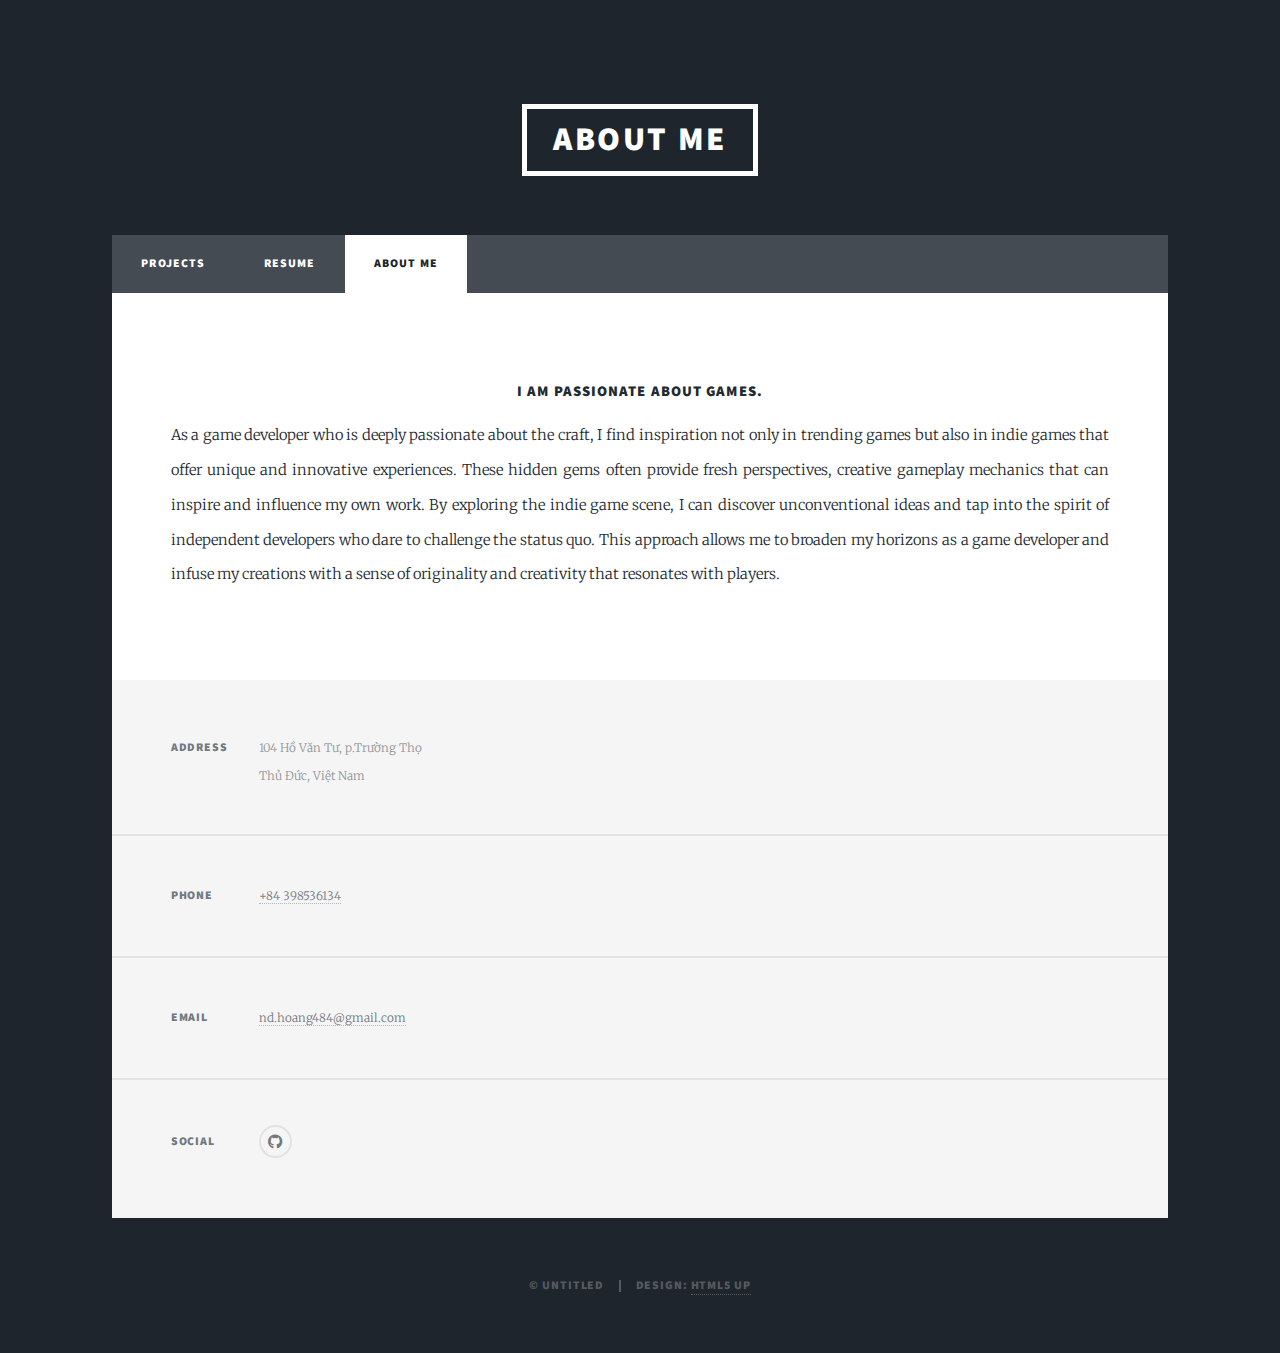
==== aboutme.html @ 5ce43ea2 "Add files via upload" ====
<!DOCTYPE HTML>
<!--
	Massively by HTML5 UP
	html5up.net | @ajlkn
	Free for personal and commercial use under the CCA 3.0 license (html5up.net/license)
-->
<html>
	<head>
		<title>About me - HoangNguyen's Portfolio</title>
		<meta charset="utf-8" />
		<meta name="viewport" content="width=device-width, initial-scale=1, user-scalable=no" />
		<link rel="stylesheet" href="assets/css/main.css" />
		<noscript><link rel="stylesheet" href="assets/css/noscript.css" /></noscript>
	</head>
	<body class="is-preload">
				<!-- Header -->
					<header id="header">
						<a class="logo">About me</a>
					</header>

				<!-- Nav -->
					<nav id="nav">
						<ul class="links">
							<li><a href="index.html">Projects</a></li>
							<li><a href="resume.html">Resume</a></li>
							<li class="active"><a href="aboutme.html">About me</a></li>
						</ul>
					</nav>

				<!-- Main -->
					<div id="main">
						<!-- Post -->
						<section class="post">
							<header>
								<h4 style="text-align: center;">I am passionate about games.</h4>
							</header>
                            <p>As a game developer who is deeply passionate about the craft, 
                                I find inspiration not only in trending games but also in indie games that offer unique and innovative experiences. 
                                These hidden gems often provide fresh perspectives, 
                                creative gameplay mechanics that can inspire and influence my own work. 
                                By exploring the indie game scene, 
                                I can discover unconventional ideas and tap into the spirit of independent developers who dare to challenge the status quo. 
                                This approach allows me to broaden my horizons as a game developer and infuse my creations with a sense of originality and creativity that resonates with players.</p>
						</section>
					</div>

				<!-- Footer -->
					<footer id="footer">
						<section class="split contact">
							<section class="alt">
								<h3>Address</h3>
								<p>104 Hồ Văn Tư, p.Trường Thọ<br />
								Thủ Đức, Việt Nam</p>
							</section>
							<section>
								<h3>Phone</h3>
								<p><a>+84 398536134</a></p>
							</section>
							<section>
								<h3>Email</h3>
								<p><a>nd.hoang484@gmail.com</a></p>
							</section>
							<section>
								<h3>Social</h3>
								<ul class="icons alt">
									<li><a href="#" class="icon brands alt fa-github"><span class="label">GitHub</span></a></li>
								</ul>
							</section>
						</section>
					</footer>

				<!-- Copyright -->
					<div id="copyright">
						<ul><li>&copy; Untitled</li><li>Design: <a href="https://html5up.net">HTML5 UP</a></li></ul>
					</div>

			</div>

		<!-- Scripts -->
			<script src="assets/js/jquery.min.js"></script>
			<script src="assets/js/jquery.scrollex.min.js"></script>
			<script src="assets/js/jquery.scrolly.min.js"></script>
			<script src="assets/js/browser.min.js"></script>
			<script src="assets/js/breakpoints.min.js"></script>
			<script src="assets/js/util.js"></script>
			<script src="assets/js/main.js"></script>

	</body>
</html>
---- assets/css/main.css ----
@import url(fontawesome-all.min.css);
@import url("https://fonts.googleapis.com/css?family=Merriweather:300,700,300italic,700italic|Source+Sans+Pro:900");

/*
	Massively by HTML5 UP
	html5up.net | @ajlkn
	Free for personal and commercial use under the CCA 3.0 license (html5up.net/license)
*/
/* Three image containers (use 25% for four, and 50% for two, etc) */
.column {
	float: left;
	width: 33%;
	padding: 5px;
  }
  
  /* Clear floats after image containers */
  .row::after {
	content: "";
	clear: both;
	display: table;
  }

.video-container {
	position: relative;
	padding-bottom: 80%; /* 16:9 */
	height: 0;
  }
  .video-container iframe {
	position: absolute;
	top: 0;
	left: 0;
	width: 50%;
	height: 80%;
  }
html, body, div, span, applet, object,
iframe, h1, h2, h3, h4, h5, h6, p, blockquote,
pre, a, abbr, acronym, address, big, cite,
code, del, dfn, em, img, ins, kbd, q, s, samp,
small, strike, strong, sub, sup, tt, var, b,
u, i, center, dl, dt, dd, ol, ul, li, fieldset,
form, label, legend, table, caption, tbody,
tfoot, thead, tr, th, td, article, aside,
canvas, details, embed, figure, figcaption,
footer, header, hgroup, menu, nav, output, ruby,
section, summary, time, mark, audio, video {
	margin: 0;
	padding: 0;
	border: 0;
	font-size: 100%;
	font: inherit;
	vertical-align: baseline;}

article, aside, details, figcaption, figure,
footer, header, hgroup, menu, nav, section {
	display: block;}

body {
	line-height: 1;
}

ol, ul {
	list-style: none;
}

blockquote, q {
	quotes: none;
}

	blockquote:before, blockquote:after, q:before, q:after {
		content: '';
		content: none;
	}

table {
	border-collapse: collapse;
	border-spacing: 0;
}

body {
	-webkit-text-size-adjust: none;
}

mark {
	background-color: transparent;
	color: inherit;
}

input::-moz-focus-inner {
	border: 0;
	padding: 0;
}

input, select, textarea {
	-moz-appearance: none;
	-webkit-appearance: none;
	-ms-appearance: none;
	appearance: none;
}

/* Basic */

	@-ms-viewport {
		width: device-width;
	}

	body {
		-ms-overflow-style: scrollbar;
	}

	@media screen and (max-width: 480px) {

		html, body {
			min-width: 320px;
		}

	}

	html {
		box-sizing: border-box;
	}

	*, *:before, *:after {
		box-sizing: inherit;
	}

	body {
		background-color: #1e252d;
	}

		body.is-preload *, body.is-preload *:before, body.is-preload *:after {
			-moz-animation: none !important;
			-webkit-animation: none !important;
			-ms-animation: none !important;
			animation: none !important;
			-moz-transition: none !important;
			-webkit-transition: none !important;
			-ms-transition: none !important;
			transition: none !important;
		}

/* Type */

	html {
		font-size: 13pt;
	}

		@media screen and (max-width: 1680px) {

			html {
				font-size: 12pt;
			}

		}

		@media screen and (max-width: 1280px) {

			html {
				font-size: 11pt;
			}

		}

		@media screen and (max-width: 360px) {

			html {
				font-size: 10pt;
			}

		}

	body {
		color: #212931;
	}

	body, input, select, textarea {
		font-family: "Merriweather", Georgia, serif;
		font-weight: 300;
		font-size: 1rem;
		line-height: 2.375;
	}

	a {
		-moz-transition: color 0.2s ease-in-out, background-color 0.2s ease-in-out, border-color 0.2s ease-in-out, box-shadow 0.2s ease-in-out;
		-webkit-transition: color 0.2s ease-in-out, background-color 0.2s ease-in-out, border-color 0.2s ease-in-out, box-shadow 0.2s ease-in-out;
		-ms-transition: color 0.2s ease-in-out, background-color 0.2s ease-in-out, border-color 0.2s ease-in-out, box-shadow 0.2s ease-in-out;
		transition: color 0.2s ease-in-out, background-color 0.2s ease-in-out, border-color 0.2s ease-in-out, box-shadow 0.2s ease-in-out;
		border-bottom: dotted 1px;
		text-decoration: none;
	}

		a:hover {
			border-bottom-color: transparent;
		}

	strong, b {
		font-weight: 600;
	}

	em, i {
		font-style: italic;
	}

	p {
		text-align: justify;
		margin: 0 0 2rem 0;
	}

	h1, h2, h3, h4, h5, h6 {
		font-family: "Source Sans Pro", Helvetica, sans-serif;
		font-weight: 900;
		line-height: 1.5;
		letter-spacing: 0.075em;
		text-transform: uppercase;
		margin: 0 0 1rem 0;
	}

		h1 a, h2 a, h3 a, h4 a, h5 a, h6 a {
			border-bottom: 0;
			color: inherit;
			text-decoration: none;
		}

	h1 {
		font-size: 4rem;
		line-height: 1.1;
		margin: 0 0 2rem 0;
	}

	h2 {
		font-size: 1.75rem;
		line-height: 1.3;
		margin: 0 0 1.5rem 0;
	}

	h3 {
		font-size: 1.25rem;
		margin: 0 0 1.5rem 0;
	}

	h4 {
		font-size: 1rem;
	}

	h5 {
		font-size: 0.9rem;
	}

	h6 {
		font-size: 0.8rem;
	}

	sub {
		font-size: 0.8rem;
		position: relative;
		top: 0.5rem;
	}

	sup {
		font-size: 0.8rem;
		position: relative;
		top: -0.5rem;
	}

	blockquote {
		border-left: solid 4px;
		font-style: italic;
		margin: 0 0 2rem 0;
		padding: 0.5rem 0 0.5rem 2rem;
	}

	code {
		border: solid 2px;
		font-family: "Courier New", monospace;
		font-size: 0.9rem;
		margin: 0 0.25rem;
		padding: 0.25rem 0.65rem;
	}

	pre {
		-webkit-overflow-scrolling: touch;
		font-family: "Courier New", monospace;
		font-size: 0.9rem;
		margin: 0 0 2rem 0;
	}

		pre code {
			display: block;
			line-height: 1.75;
			padding: 1rem 1.5rem;
			overflow-x: auto;
		}

	hr {
		border: 0;
		border-bottom: solid 2px;
		margin: 3rem 0;
	}

		hr.major {
			margin: 5rem 0;
		}

	.align-left {
		text-align: left;
	}

	.align-center {
		text-align: center;
	}

	.align-right {
		text-align: right;
	}

	input, select, textarea {
		color: #212931;
	}

	a {
		color: #212931;
		border-bottom-color: rgba(33, 41, 49, 0.5);
	}

		a:hover {
			border-bottom-color: transparent;
			color: #18bfef !important;
		}

	strong, b {
		color: #212931;
	}

	h1, h2, h3, h4, h5, h6 {
		color: #212931;
	}

	blockquote {
		border-left-color: #eeeeee;
	}

	code {
		background: rgba(220, 220, 220, 0.25);
		border-color: #eeeeee;
	}

	hr {
		border-bottom-color: #eeeeee;
	}

/* Row */

	.row {
		display: flex;
		flex-wrap: wrap;
		box-sizing: border-box;
		align-items: stretch;
	}

		.row > * {
			box-sizing: border-box;
		}

		.row.gtr-uniform > * > :last-child {
			margin-bottom: 0;
		}

		.row.aln-left {
			justify-content: flex-start;
		}

		.row.aln-center {
			justify-content: center;
		}

		.row.aln-right {
			justify-content: flex-end;
		}

		.row.aln-top {
			align-items: flex-start;
		}

		.row.aln-middle {
			align-items: center;
		}

		.row.aln-bottom {
			align-items: flex-end;
		}

		.row > .imp {
			order: -1;
		}

		.row > .col-1 {
			width: 8.33333%;
		}

		.row > .off-1 {
			margin-left: 8.33333%;
		}

		.row > .col-2 {
			width: 16.66667%;
		}

		.row > .off-2 {
			margin-left: 16.66667%;
		}

		.row > .col-3 {
			width: 25%;
		}

		.row > .off-3 {
			margin-left: 25%;
		}

		.row > .col-4 {
			width: 33.33333%;
		}

		.row > .off-4 {
			margin-left: 33.33333%;
		}

		.row > .col-5 {
			width: 41.66667%;
		}

		.row > .off-5 {
			margin-left: 41.66667%;
		}

		.row > .col-6 {
			width: 50%;
		}

		.row > .off-6 {
			margin-left: 50%;
		}

		.row > .col-7 {
			width: 58.33333%;
		}

		.row > .off-7 {
			margin-left: 58.33333%;
		}

		.row > .col-8 {
			width: 66.66667%;
		}

		.row > .off-8 {
			margin-left: 66.66667%;
		}

		.row > .col-9 {
			width: 75%;
		}

		.row > .off-9 {
			margin-left: 75%;
		}

		.row > .col-10 {
			width: 83.33333%;
		}

		.row > .off-10 {
			margin-left: 83.33333%;
		}

		.row > .col-11 {
			width: 91.66667%;
		}

		.row > .off-11 {
			margin-left: 91.66667%;
		}

		.row > .col-12 {
			width: 100%;
		}

		.row > .off-12 {
			margin-left: 100%;
		}

		.row.gtr-0 {
			margin-top: 0;
			margin-left: 0rem;
		}

			.row.gtr-0 > * {
				padding: 0 0 0 0rem;
			}

			.row.gtr-0.gtr-uniform {
				margin-top: 0rem;
			}

				.row.gtr-0.gtr-uniform > * {
					padding-top: 0rem;
				}

		.row.gtr-25 {
			margin-top: 0;
			margin-left: -0.375rem;
		}

			.row.gtr-25 > * {
				padding: 0 0 0 0.375rem;
			}

			.row.gtr-25.gtr-uniform {
				margin-top: -0.375rem;
			}

				.row.gtr-25.gtr-uniform > * {
					padding-top: 0.375rem;
				}

		.row.gtr-50 {
			margin-top: 0;
			margin-left: -0.75rem;
		}

			.row.gtr-50 > * {
				padding: 0 0 0 0.75rem;
			}

			.row.gtr-50.gtr-uniform {
				margin-top: -0.75rem;
			}

				.row.gtr-50.gtr-uniform > * {
					padding-top: 0.75rem;
				}

		.row {
			margin-top: 0;
			margin-left: -1.5rem;
		}

			.row > * {
				padding: 0 0 0 1.5rem;
			}

			.row.gtr-uniform {
				margin-top: -1.5rem;
			}

				.row.gtr-uniform > * {
					padding-top: 1.5rem;
				}

		.row.gtr-150 {
			margin-top: 0;
			margin-left: -2.25rem;
		}

			.row.gtr-150 > * {
				padding: 0 0 0 2.25rem;
			}

			.row.gtr-150.gtr-uniform {
				margin-top: -2.25rem;
			}

				.row.gtr-150.gtr-uniform > * {
					padding-top: 2.25rem;
				}

		.row.gtr-200 {
			margin-top: 0;
			margin-left: -3rem;
		}

			.row.gtr-200 > * {
				padding: 0 0 0 3rem;
			}

			.row.gtr-200.gtr-uniform {
				margin-top: -3rem;
			}

				.row.gtr-200.gtr-uniform > * {
					padding-top: 3rem;
				}

		@media screen and (max-width: 1680px) {

			.row {
				display: flex;
				flex-wrap: wrap;
				box-sizing: border-box;
				align-items: stretch;
			}

				.row > * {
					box-sizing: border-box;
				}

				.row.gtr-uniform > * > :last-child {
					margin-bottom: 0;
				}

				.row.aln-left {
					justify-content: flex-start;
				}

				.row.aln-center {
					justify-content: center;
				}

				.row.aln-right {
					justify-content: flex-end;
				}

				.row.aln-top {
					align-items: flex-start;
				}

				.row.aln-middle {
					align-items: center;
				}

				.row.aln-bottom {
					align-items: flex-end;
				}

				.row > .imp-xlarge {
					order: -1;
				}

				.row > .col-1-xlarge {
					width: 8.33333%;
				}

				.row > .off-1-xlarge {
					margin-left: 8.33333%;
				}

				.row > .col-2-xlarge {
					width: 16.66667%;
				}

				.row > .off-2-xlarge {
					margin-left: 16.66667%;
				}

				.row > .col-3-xlarge {
					width: 25%;
				}

				.row > .off-3-xlarge {
					margin-left: 25%;
				}

				.row > .col-4-xlarge {
					width: 33.33333%;
				}

				.row > .off-4-xlarge {
					margin-left: 33.33333%;
				}

				.row > .col-5-xlarge {
					width: 41.66667%;
				}

				.row > .off-5-xlarge {
					margin-left: 41.66667%;
				}

				.row > .col-6-xlarge {
					width: 50%;
				}

				.row > .off-6-xlarge {
					margin-left: 50%;
				}

				.row > .col-7-xlarge {
					width: 58.33333%;
				}

				.row > .off-7-xlarge {
					margin-left: 58.33333%;
				}

				.row > .col-8-xlarge {
					width: 66.66667%;
				}

				.row > .off-8-xlarge {
					margin-left: 66.66667%;
				}

				.row > .col-9-xlarge {
					width: 75%;
				}

				.row > .off-9-xlarge {
					margin-left: 75%;
				}

				.row > .col-10-xlarge {
					width: 83.33333%;
				}

				.row > .off-10-xlarge {
					margin-left: 83.33333%;
				}

				.row > .col-11-xlarge {
					width: 91.66667%;
				}

				.row > .off-11-xlarge {
					margin-left: 91.66667%;
				}

				.row > .col-12-xlarge {
					width: 100%;
				}

				.row > .off-12-xlarge {
					margin-left: 100%;
				}

				.row.gtr-0 {
					margin-top: 0;
					margin-left: 0rem;
				}

					.row.gtr-0 > * {
						padding: 0 0 0 0rem;
					}

					.row.gtr-0.gtr-uniform {
						margin-top: 0rem;
					}

						.row.gtr-0.gtr-uniform > * {
							padding-top: 0rem;
						}

				.row.gtr-25 {
					margin-top: 0;
					margin-left: -0.375rem;
				}

					.row.gtr-25 > * {
						padding: 0 0 0 0.375rem;
					}

					.row.gtr-25.gtr-uniform {
						margin-top: -0.375rem;
					}

						.row.gtr-25.gtr-uniform > * {
							padding-top: 0.375rem;
						}

				.row.gtr-50 {
					margin-top: 0;
					margin-left: -0.75rem;
				}

					.row.gtr-50 > * {
						padding: 0 0 0 0.75rem;
					}

					.row.gtr-50.gtr-uniform {
						margin-top: -0.75rem;
					}

						.row.gtr-50.gtr-uniform > * {
							padding-top: 0.75rem;
						}

				.row {
					margin-top: 0;
					margin-left: -1.5rem;
				}

					.row > * {
						padding: 0 0 0 1.5rem;
					}

					.row.gtr-uniform {
						margin-top: -1.5rem;
					}

						.row.gtr-uniform > * {
							padding-top: 1.5rem;
						}

				.row.gtr-150 {
					margin-top: 0;
					margin-left: -2.25rem;
				}

					.row.gtr-150 > * {
						padding: 0 0 0 2.25rem;
					}

					.row.gtr-150.gtr-uniform {
						margin-top: -2.25rem;
					}

						.row.gtr-150.gtr-uniform > * {
							padding-top: 2.25rem;
						}

				.row.gtr-200 {
					margin-top: 0;
					margin-left: -3rem;
				}

					.row.gtr-200 > * {
						padding: 0 0 0 3rem;
					}

					.row.gtr-200.gtr-uniform {
						margin-top: -3rem;
					}

						.row.gtr-200.gtr-uniform > * {
							padding-top: 3rem;
						}

		}

		@media screen and (max-width: 1280px) {

			.row {
				display: flex;
				flex-wrap: wrap;
				box-sizing: border-box;
				align-items: stretch;
			}

				.row > * {
					box-sizing: border-box;
				}

				.row.gtr-uniform > * > :last-child {
					margin-bottom: 0;
				}

				.row.aln-left {
					justify-content: flex-start;
				}

				.row.aln-center {
					justify-content: center;
				}

				.row.aln-right {
					justify-content: flex-end;
				}

				.row.aln-top {
					align-items: flex-start;
				}

				.row.aln-middle {
					align-items: center;
				}

				.row.aln-bottom {
					align-items: flex-end;
				}

				.row > .imp-large {
					order: -1;
				}

				.row > .col-1-large {
					width: 8.33333%;
				}

				.row > .off-1-large {
					margin-left: 8.33333%;
				}

				.row > .col-2-large {
					width: 16.66667%;
				}

				.row > .off-2-large {
					margin-left: 16.66667%;
				}

				.row > .col-3-large {
					width: 25%;
				}

				.row > .off-3-large {
					margin-left: 25%;
				}

				.row > .col-4-large {
					width: 33.33333%;
				}

				.row > .off-4-large {
					margin-left: 33.33333%;
				}

				.row > .col-5-large {
					width: 41.66667%;
				}

				.row > .off-5-large {
					margin-left: 41.66667%;
				}

				.row > .col-6-large {
					width: 50%;
				}

				.row > .off-6-large {
					margin-left: 50%;
				}

				.row > .col-7-large {
					width: 58.33333%;
				}

				.row > .off-7-large {
					margin-left: 58.33333%;
				}

				.row > .col-8-large {
					width: 66.66667%;
				}

				.row > .off-8-large {
					margin-left: 66.66667%;
				}

				.row > .col-9-large {
					width: 75%;
				}

				.row > .off-9-large {
					margin-left: 75%;
				}

				.row > .col-10-large {
					width: 83.33333%;
				}

				.row > .off-10-large {
					margin-left: 83.33333%;
				}

				.row > .col-11-large {
					width: 91.66667%;
				}

				.row > .off-11-large {
					margin-left: 91.66667%;
				}

				.row > .col-12-large {
					width: 100%;
				}

				.row > .off-12-large {
					margin-left: 100%;
				}

				.row.gtr-0 {
					margin-top: 0;
					margin-left: 0rem;
				}

					.row.gtr-0 > * {
						padding: 0 0 0 0rem;
					}

					.row.gtr-0.gtr-uniform {
						margin-top: 0rem;
					}

						.row.gtr-0.gtr-uniform > * {
							padding-top: 0rem;
						}

				.row.gtr-25 {
					margin-top: 0;
					margin-left: -0.375rem;
				}

					.row.gtr-25 > * {
						padding: 0 0 0 0.375rem;
					}

					.row.gtr-25.gtr-uniform {
						margin-top: -0.375rem;
					}

						.row.gtr-25.gtr-uniform > * {
							padding-top: 0.375rem;
						}

				.row.gtr-50 {
					margin-top: 0;
					margin-left: -0.75rem;
				}

					.row.gtr-50 > * {
						padding: 0 0 0 0.75rem;
					}

					.row.gtr-50.gtr-uniform {
						margin-top: -0.75rem;
					}

						.row.gtr-50.gtr-uniform > * {
							padding-top: 0.75rem;
						}

				.row {
					margin-top: 0;
					margin-left: -1.5rem;
				}

					.row > * {
						padding: 0 0 0 1.5rem;
					}

					.row.gtr-uniform {
						margin-top: -1.5rem;
					}

						.row.gtr-uniform > * {
							padding-top: 1.5rem;
						}

				.row.gtr-150 {
					margin-top: 0;
					margin-left: -2.25rem;
				}

					.row.gtr-150 > * {
						padding: 0 0 0 2.25rem;
					}

					.row.gtr-150.gtr-uniform {
						margin-top: -2.25rem;
					}

						.row.gtr-150.gtr-uniform > * {
							padding-top: 2.25rem;
						}

				.row.gtr-200 {
					margin-top: 0;
					margin-left: -3rem;
				}

					.row.gtr-200 > * {
						padding: 0 0 0 3rem;
					}

					.row.gtr-200.gtr-uniform {
						margin-top: -3rem;
					}

						.row.gtr-200.gtr-uniform > * {
							padding-top: 3rem;
						}

		}

		@media screen and (max-width: 980px) {

			.row {
				display: flex;
				flex-wrap: wrap;
				box-sizing: border-box;
				align-items: stretch;
			}

				.row > * {
					box-sizing: border-box;
				}

				.row.gtr-uniform > * > :last-child {
					margin-bottom: 0;
				}

				.row.aln-left {
					justify-content: flex-start;
				}

				.row.aln-center {
					justify-content: center;
				}

				.row.aln-right {
					justify-content: flex-end;
				}

				.row.aln-top {
					align-items: flex-start;
				}

				.row.aln-middle {
					align-items: center;
				}

				.row.aln-bottom {
					align-items: flex-end;
				}

				.row > .imp-medium {
					order: -1;
				}

				.row > .col-1-medium {
					width: 8.33333%;
				}

				.row > .off-1-medium {
					margin-left: 8.33333%;
				}

				.row > .col-2-medium {
					width: 16.66667%;
				}

				.row > .off-2-medium {
					margin-left: 16.66667%;
				}

				.row > .col-3-medium {
					width: 25%;
				}

				.row > .off-3-medium {
					margin-left: 25%;
				}

				.row > .col-4-medium {
					width: 33.33333%;
				}

				.row > .off-4-medium {
					margin-left: 33.33333%;
				}

				.row > .col-5-medium {
					width: 41.66667%;
				}

				.row > .off-5-medium {
					margin-left: 41.66667%;
				}

				.row > .col-6-medium {
					width: 50%;
				}

				.row > .off-6-medium {
					margin-left: 50%;
				}

				.row > .col-7-medium {
					width: 58.33333%;
				}

				.row > .off-7-medium {
					margin-left: 58.33333%;
				}

				.row > .col-8-medium {
					width: 66.66667%;
				}

				.row > .off-8-medium {
					margin-left: 66.66667%;
				}

				.row > .col-9-medium {
					width: 75%;
				}

				.row > .off-9-medium {
					margin-left: 75%;
				}

				.row > .col-10-medium {
					width: 83.33333%;
				}

				.row > .off-10-medium {
					margin-left: 83.33333%;
				}

				.row > .col-11-medium {
					width: 91.66667%;
				}

				.row > .off-11-medium {
					margin-left: 91.66667%;
				}

				.row > .col-12-medium {
					width: 100%;
				}

				.row > .off-12-medium {
					margin-left: 100%;
				}

				.row.gtr-0 {
					margin-top: 0;
					margin-left: 0rem;
				}

					.row.gtr-0 > * {
						padding: 0 0 0 0rem;
					}

					.row.gtr-0.gtr-uniform {
						margin-top: 0rem;
					}

						.row.gtr-0.gtr-uniform > * {
							padding-top: 0rem;
						}

				.row.gtr-25 {
					margin-top: 0;
					margin-left: -0.375rem;
				}

					.row.gtr-25 > * {
						padding: 0 0 0 0.375rem;
					}

					.row.gtr-25.gtr-uniform {
						margin-top: -0.375rem;
					}

						.row.gtr-25.gtr-uniform > * {
							padding-top: 0.375rem;
						}

				.row.gtr-50 {
					margin-top: 0;
					margin-left: -0.75rem;
				}

					.row.gtr-50 > * {
						padding: 0 0 0 0.75rem;
					}

					.row.gtr-50.gtr-uniform {
						margin-top: -0.75rem;
					}

						.row.gtr-50.gtr-uniform > * {
							padding-top: 0.75rem;
						}

				.row {
					margin-top: 0;
					margin-left: -1.5rem;
				}

					.row > * {
						padding: 0 0 0 1.5rem;
					}

					.row.gtr-uniform {
						margin-top: -1.5rem;
					}

						.row.gtr-uniform > * {
							padding-top: 1.5rem;
						}

				.row.gtr-150 {
					margin-top: 0;
					margin-left: -2.25rem;
				}

					.row.gtr-150 > * {
						padding: 0 0 0 2.25rem;
					}

					.row.gtr-150.gtr-uniform {
						margin-top: -2.25rem;
					}

						.row.gtr-150.gtr-uniform > * {
							padding-top: 2.25rem;
						}

				.row.gtr-200 {
					margin-top: 0;
					margin-left: -3rem;
				}

					.row.gtr-200 > * {
						padding: 0 0 0 3rem;
					}

					.row.gtr-200.gtr-uniform {
						margin-top: -3rem;
					}

						.row.gtr-200.gtr-uniform > * {
							padding-top: 3rem;
						}

		}

		@media screen and (max-width: 736px) {

			.row {
				display: flex;
				flex-wrap: wrap;
				box-sizing: border-box;
				align-items: stretch;
			}

				.row > * {
					box-sizing: border-box;
				}

				.row.gtr-uniform > * > :last-child {
					margin-bottom: 0;
				}

				.row.aln-left {
					justify-content: flex-start;
				}

				.row.aln-center {
					justify-content: center;
				}

				.row.aln-right {
					justify-content: flex-end;
				}

				.row.aln-top {
					align-items: flex-start;
				}

				.row.aln-middle {
					align-items: center;
				}

				.row.aln-bottom {
					align-items: flex-end;
				}

				.row > .imp-small {
					order: -1;
				}

				.row > .col-1-small {
					width: 8.33333%;
				}

				.row > .off-1-small {
					margin-left: 8.33333%;
				}

				.row > .col-2-small {
					width: 16.66667%;
				}

				.row > .off-2-small {
					margin-left: 16.66667%;
				}

				.row > .col-3-small {
					width: 25%;
				}

				.row > .off-3-small {
					margin-left: 25%;
				}

				.row > .col-4-small {
					width: 33.33333%;
				}

				.row > .off-4-small {
					margin-left: 33.33333%;
				}

				.row > .col-5-small {
					width: 41.66667%;
				}

				.row > .off-5-small {
					margin-left: 41.66667%;
				}

				.row > .col-6-small {
					width: 50%;
				}

				.row > .off-6-small {
					margin-left: 50%;
				}

				.row > .col-7-small {
					width: 58.33333%;
				}

				.row > .off-7-small {
					margin-left: 58.33333%;
				}

				.row > .col-8-small {
					width: 66.66667%;
				}

				.row > .off-8-small {
					margin-left: 66.66667%;
				}

				.row > .col-9-small {
					width: 75%;
				}

				.row > .off-9-small {
					margin-left: 75%;
				}

				.row > .col-10-small {
					width: 83.33333%;
				}

				.row > .off-10-small {
					margin-left: 83.33333%;
				}

				.row > .col-11-small {
					width: 91.66667%;
				}

				.row > .off-11-small {
					margin-left: 91.66667%;
				}

				.row > .col-12-small {
					width: 100%;
				}

				.row > .off-12-small {
					margin-left: 100%;
				}

				.row.gtr-0 {
					margin-top: 0;
					margin-left: 0rem;
				}

					.row.gtr-0 > * {
						padding: 0 0 0 0rem;
					}

					.row.gtr-0.gtr-uniform {
						margin-top: 0rem;
					}

						.row.gtr-0.gtr-uniform > * {
							padding-top: 0rem;
						}

				.row.gtr-25 {
					margin-top: 0;
					margin-left: -0.375rem;
				}

					.row.gtr-25 > * {
						padding: 0 0 0 0.375rem;
					}

					.row.gtr-25.gtr-uniform {
						margin-top: -0.375rem;
					}

						.row.gtr-25.gtr-uniform > * {
							padding-top: 0.375rem;
						}

				.row.gtr-50 {
					margin-top: 0;
					margin-left: -0.75rem;
				}

					.row.gtr-50 > * {
						padding: 0 0 0 0.75rem;
					}

					.row.gtr-50.gtr-uniform {
						margin-top: -0.75rem;
					}

						.row.gtr-50.gtr-uniform > * {
							padding-top: 0.75rem;
						}

				.row {
					margin-top: 0;
					margin-left: -1.5rem;
				}

					.row > * {
						padding: 0 0 0 1.5rem;
					}

					.row.gtr-uniform {
						margin-top: -1.5rem;
					}

						.row.gtr-uniform > * {
							padding-top: 1.5rem;
						}

				.row.gtr-150 {
					margin-top: 0;
					margin-left: -2.25rem;
				}

					.row.gtr-150 > * {
						padding: 0 0 0 2.25rem;
					}

					.row.gtr-150.gtr-uniform {
						margin-top: -2.25rem;
					}

						.row.gtr-150.gtr-uniform > * {
							padding-top: 2.25rem;
						}

				.row.gtr-200 {
					margin-top: 0;
					margin-left: -3rem;
				}

					.row.gtr-200 > * {
						padding: 0 0 0 3rem;
					}

					.row.gtr-200.gtr-uniform {
						margin-top: -3rem;
					}

						.row.gtr-200.gtr-uniform > * {
							padding-top: 3rem;
						}

		}

		@media screen and (max-width: 480px) {

			.row {
				display: flex;
				flex-wrap: wrap;
				box-sizing: border-box;
				align-items: stretch;
			}

				.row > * {
					box-sizing: border-box;
				}

				.row.gtr-uniform > * > :last-child {
					margin-bottom: 0;
				}

				.row.aln-left {
					justify-content: flex-start;
				}

				.row.aln-center {
					justify-content: center;
				}

				.row.aln-right {
					justify-content: flex-end;
				}

				.row.aln-top {
					align-items: flex-start;
				}

				.row.aln-middle {
					align-items: center;
				}

				.row.aln-bottom {
					align-items: flex-end;
				}

				.row > .imp-xsmall {
					order: -1;
				}

				.row > .col-1-xsmall {
					width: 8.33333%;
				}

				.row > .off-1-xsmall {
					margin-left: 8.33333%;
				}

				.row > .col-2-xsmall {
					width: 16.66667%;
				}

				.row > .off-2-xsmall {
					margin-left: 16.66667%;
				}

				.row > .col-3-xsmall {
					width: 25%;
				}

				.row > .off-3-xsmall {
					margin-left: 25%;
				}

				.row > .col-4-xsmall {
					width: 33.33333%;
				}

				.row > .off-4-xsmall {
					margin-left: 33.33333%;
				}

				.row > .col-5-xsmall {
					width: 41.66667%;
				}

				.row > .off-5-xsmall {
					margin-left: 41.66667%;
				}

				.row > .col-6-xsmall {
					width: 50%;
				}

				.row > .off-6-xsmall {
					margin-left: 50%;
				}

				.row > .col-7-xsmall {
					width: 58.33333%;
				}

				.row > .off-7-xsmall {
					margin-left: 58.33333%;
				}

				.row > .col-8-xsmall {
					width: 66.66667%;
				}

				.row > .off-8-xsmall {
					margin-left: 66.66667%;
				}

				.row > .col-9-xsmall {
					width: 75%;
				}

				.row > .off-9-xsmall {
					margin-left: 75%;
				}

				.row > .col-10-xsmall {
					width: 83.33333%;
				}

				.row > .off-10-xsmall {
					margin-left: 83.33333%;
				}

				.row > .col-11-xsmall {
					width: 91.66667%;
				}

				.row > .off-11-xsmall {
					margin-left: 91.66667%;
				}

				.row > .col-12-xsmall {
					width: 100%;
				}

				.row > .off-12-xsmall {
					margin-left: 100%;
				}

				.row.gtr-0 {
					margin-top: 0;
					margin-left: 0rem;
				}

					.row.gtr-0 > * {
						padding: 0 0 0 0rem;
					}

					.row.gtr-0.gtr-uniform {
						margin-top: 0rem;
					}

						.row.gtr-0.gtr-uniform > * {
							padding-top: 0rem;
						}

				.row.gtr-25 {
					margin-top: 0;
					margin-left: -0.375rem;
				}

					.row.gtr-25 > * {
						padding: 0 0 0 0.375rem;
					}

					.row.gtr-25.gtr-uniform {
						margin-top: -0.375rem;
					}

						.row.gtr-25.gtr-uniform > * {
							padding-top: 0.375rem;
						}

				.row.gtr-50 {
					margin-top: 0;
					margin-left: -0.75rem;
				}

					.row.gtr-50 > * {
						padding: 0 0 0 0.75rem;
					}

					.row.gtr-50.gtr-uniform {
						margin-top: -0.75rem;
					}

						.row.gtr-50.gtr-uniform > * {
							padding-top: 0.75rem;
						}

				.row {
					margin-top: 0;
					margin-left: -1.5rem;
				}

					.row > * {
						padding: 0 0 0 1.5rem;
					}

					.row.gtr-uniform {
						margin-top: -1.5rem;
					}

						.row.gtr-uniform > * {
							padding-top: 1.5rem;
						}

				.row.gtr-150 {
					margin-top: 0;
					margin-left: -2.25rem;
				}

					.row.gtr-150 > * {
						padding: 0 0 0 2.25rem;
					}

					.row.gtr-150.gtr-uniform {
						margin-top: -2.25rem;
					}

						.row.gtr-150.gtr-uniform > * {
							padding-top: 2.25rem;
						}

				.row.gtr-200 {
					margin-top: 0;
					margin-left: -3rem;
				}

					.row.gtr-200 > * {
						padding: 0 0 0 3rem;
					}

					.row.gtr-200.gtr-uniform {
						margin-top: -3rem;
					}

						.row.gtr-200.gtr-uniform > * {
							padding-top: 3rem;
						}

		}

		@media screen and (max-width: 360px) {

			.row {
				display: flex;
				flex-wrap: wrap;
				box-sizing: border-box;
				align-items: stretch;
			}

				.row > * {
					box-sizing: border-box;
				}

				.row.gtr-uniform > * > :last-child {
					margin-bottom: 0;
				}

				.row.aln-left {
					justify-content: flex-start;
				}

				.row.aln-center {
					justify-content: center;
				}

				.row.aln-right {
					justify-content: flex-end;
				}

				.row.aln-top {
					align-items: flex-start;
				}

				.row.aln-middle {
					align-items: center;
				}

				.row.aln-bottom {
					align-items: flex-end;
				}

				.row > .imp-xxsmall {
					order: -1;
				}

				.row > .col-1-xxsmall {
					width: 8.33333%;
				}

				.row > .off-1-xxsmall {
					margin-left: 8.33333%;
				}

				.row > .col-2-xxsmall {
					width: 16.66667%;
				}

				.row > .off-2-xxsmall {
					margin-left: 16.66667%;
				}

				.row > .col-3-xxsmall {
					width: 25%;
				}

				.row > .off-3-xxsmall {
					margin-left: 25%;
				}

				.row > .col-4-xxsmall {
					width: 33.33333%;
				}

				.row > .off-4-xxsmall {
					margin-left: 33.33333%;
				}

				.row > .col-5-xxsmall {
					width: 41.66667%;
				}

				.row > .off-5-xxsmall {
					margin-left: 41.66667%;
				}

				.row > .col-6-xxsmall {
					width: 50%;
				}

				.row > .off-6-xxsmall {
					margin-left: 50%;
				}

				.row > .col-7-xxsmall {
					width: 58.33333%;
				}

				.row > .off-7-xxsmall {
					margin-left: 58.33333%;
				}

				.row > .col-8-xxsmall {
					width: 66.66667%;
				}

				.row > .off-8-xxsmall {
					margin-left: 66.66667%;
				}

				.row > .col-9-xxsmall {
					width: 75%;
				}

				.row > .off-9-xxsmall {
					margin-left: 75%;
				}

				.row > .col-10-xxsmall {
					width: 83.33333%;
				}

				.row > .off-10-xxsmall {
					margin-left: 83.33333%;
				}

				.row > .col-11-xxsmall {
					width: 91.66667%;
				}

				.row > .off-11-xxsmall {
					margin-left: 91.66667%;
				}

				.row > .col-12-xxsmall {
					width: 100%;
				}

				.row > .off-12-xxsmall {
					margin-left: 100%;
				}

				.row.gtr-0 {
					margin-top: 0;
					margin-left: 0rem;
				}

					.row.gtr-0 > * {
						padding: 0 0 0 0rem;
					}

					.row.gtr-0.gtr-uniform {
						margin-top: 0rem;
					}

						.row.gtr-0.gtr-uniform > * {
							padding-top: 0rem;
						}

				.row.gtr-25 {
					margin-top: 0;
					margin-left: -0.375rem;
				}

					.row.gtr-25 > * {
						padding: 0 0 0 0.375rem;
					}

					.row.gtr-25.gtr-uniform {
						margin-top: -0.375rem;
					}

						.row.gtr-25.gtr-uniform > * {
							padding-top: 0.375rem;
						}

				.row.gtr-50 {
					margin-top: 0;
					margin-left: -0.75rem;
				}

					.row.gtr-50 > * {
						padding: 0 0 0 0.75rem;
					}

					.row.gtr-50.gtr-uniform {
						margin-top: -0.75rem;
					}

						.row.gtr-50.gtr-uniform > * {
							padding-top: 0.75rem;
						}

				.row {
					margin-top: 0;
					margin-left: -1.5rem;
				}

					.row > * {
						padding: 0 0 0 1.5rem;
					}

					.row.gtr-uniform {
						margin-top: -1.5rem;
					}

						.row.gtr-uniform > * {
							padding-top: 1.5rem;
						}

				.row.gtr-150 {
					margin-top: 0;
					margin-left: -2.25rem;
				}

					.row.gtr-150 > * {
						padding: 0 0 0 2.25rem;
					}

					.row.gtr-150.gtr-uniform {
						margin-top: -2.25rem;
					}

						.row.gtr-150.gtr-uniform > * {
							padding-top: 2.25rem;
						}

				.row.gtr-200 {
					margin-top: 0;
					margin-left: -3rem;
				}

					.row.gtr-200 > * {
						padding: 0 0 0 3rem;
					}

					.row.gtr-200.gtr-uniform {
						margin-top: -3rem;
					}

						.row.gtr-200.gtr-uniform > * {
							padding-top: 3rem;
						}

		}

/* Box */

	.box {
		border: solid 2px;
		margin-bottom: 2rem;
		padding: 1.5rem;
	}

		.box > :last-child,
		.box > :last-child > :last-child,
		.box > :last-child > :last-child > :last-child {
			margin-bottom: 0;
		}

		.box.alt {
			border: 0;
			border-radius: 0;
			padding: 0;
		}

	.box {
		border-color: #eeeeee;
	}

/* Button */

	input[type="submit"],
	input[type="reset"],
	input[type="button"],
	button,
	.button {
		-moz-appearance: none;
		-webkit-appearance: none;
		-ms-appearance: none;
		appearance: none;
		-moz-transition: background-color 0.2s ease-in-out, box-shadow 0.2s ease-in-out, color 0.2s ease-in-out;
		-webkit-transition: background-color 0.2s ease-in-out, box-shadow 0.2s ease-in-out, color 0.2s ease-in-out;
		-ms-transition: background-color 0.2s ease-in-out, box-shadow 0.2s ease-in-out, color 0.2s ease-in-out;
		transition: background-color 0.2s ease-in-out, box-shadow 0.2s ease-in-out, color 0.2s ease-in-out;
		border: 0;
		border-radius: 0;
		cursor: pointer;
		display: inline-block;
		font-family: "Source Sans Pro", Helvetica, sans-serif;
		font-size: 0.8rem;
		font-weight: 900;
		letter-spacing: 0.075em;
		height: 3rem;
		line-height: 3rem;
		padding: 0 2rem;
		text-align: center;
		text-decoration: none;
		text-transform: uppercase;
		white-space: nowrap;
	}

		input[type="submit"].icon:before,
		input[type="reset"].icon:before,
		input[type="button"].icon:before,
		button.icon:before,
		.button.icon:before {
			margin-right: 0.5rem;
		}

		input[type="submit"].icon.solo,
		input[type="reset"].icon.solo,
		input[type="button"].icon.solo,
		button.icon.solo,
		.button.icon.solo {
			position: relative;
			width: 4rem;
			height: 4rem;
			line-height: 4rem;
			border-radius: 4rem;
			text-indent: 4rem;
			overflow: hidden;
			padding: 0;
			white-space: nowrap;
		}

			input[type="submit"].icon.solo:before,
			input[type="reset"].icon.solo:before,
			input[type="button"].icon.solo:before,
			button.icon.solo:before,
			.button.icon.solo:before {
				position: absolute;
				display: block;
				top: 0;
				left: 0;
				width: inherit;
				height: inherit;
				line-height: inherit;
				font-size: 1.25rem;
				margin-right: 0;
				text-align: center;
				text-indent: 0;
			}

		input[type="submit"].fit,
		input[type="reset"].fit,
		input[type="button"].fit,
		button.fit,
		.button.fit {
			width: 100%;
		}

		input[type="submit"].small,
		input[type="reset"].small,
		input[type="button"].small,
		button.small,
		.button.small {
			font-size: 0.7rem;
			height: 2.5rem;
			line-height: 2.5rem;
			padding: 0 1.5rem;
		}

		input[type="submit"].large,
		input[type="reset"].large,
		input[type="button"].large,
		button.large,
		.button.large {
			font-size: 0.9rem;
			height: 3.5rem;
			line-height: 3.5rem;
			padding: 0 2.75rem;
		}

		@media screen and (max-width: 980px) {

			input[type="submit"],
			input[type="reset"],
			input[type="button"],
			button,
			.button {
				font-size: 0.9rem;
				height: 3.25rem;
				line-height: 3.25rem;
			}

				input[type="submit"].large,
				input[type="reset"].large,
				input[type="button"].large,
				button.large,
				.button.large {
					font-size: 1rem;
					height: 3.75rem;
					line-height: 3.75rem;
				}

		}

		input[type="submit"].disabled, input[type="submit"]:disabled,
		input[type="reset"].disabled,
		input[type="reset"]:disabled,
		input[type="button"].disabled,
		input[type="button"]:disabled,
		button.disabled,
		button:disabled,
		.button.disabled,
		.button:disabled {
			pointer-events: none;
			opacity: 0.25;
		}

	input[type="submit"],
	input[type="reset"],
	input[type="button"],
	button,
	.button {
		background-color: transparent;
		box-shadow: inset 0 0 0 2px #212931;
		color: #212931 !important;
	}

		input[type="submit"]:hover,
		input[type="reset"]:hover,
		input[type="button"]:hover,
		button:hover,
		.button:hover {
			box-shadow: inset 0 0 0 2px #18bfef;
			color: #18bfef !important;
		}

		input[type="submit"].primary,
		input[type="reset"].primary,
		input[type="button"].primary,
		button.primary,
		.button.primary {
			background-color: #212931;
			box-shadow: none;
			color: #ffffff !important;
		}

			input[type="submit"].primary:hover,
			input[type="reset"].primary:hover,
			input[type="button"].primary:hover,
			button.primary:hover,
			.button.primary:hover {
				background-color: #18bfef;
			}

/* Form */

	form {
		margin: 0 0 2rem 0;
	}

		form > :last-child {
			margin-bottom: 0;
		}

		form > .fields {
			display: -moz-flex;
			display: -webkit-flex;
			display: -ms-flex;
			display: flex;
			-moz-flex-wrap: wrap;
			-webkit-flex-wrap: wrap;
			-ms-flex-wrap: wrap;
			flex-wrap: wrap;
			width: calc(100% + 3rem);
			margin: -1.5rem 0 2rem -1.5rem;
		}

			form > .fields > .field {
				-moz-flex-grow: 0;
				-webkit-flex-grow: 0;
				-ms-flex-grow: 0;
				flex-grow: 0;
				-moz-flex-shrink: 0;
				-webkit-flex-shrink: 0;
				-ms-flex-shrink: 0;
				flex-shrink: 0;
				padding: 1.5rem 0 0 1.5rem;
				width: calc(100% - 1.5rem);
			}

				form > .fields > .field.half {
					width: calc(50% - 0.75rem);
				}

				form > .fields > .field.third {
					width: calc(100%/3 - 0.5rem);
				}

				form > .fields > .field.quarter {
					width: calc(25% - 0.375rem);
				}

		@media screen and (max-width: 480px) {

			form > .fields {
				width: calc(100% + 3rem);
				margin: -1.5rem 0 2rem -1.5rem;
			}

				form > .fields > .field {
					padding: 1.5rem 0 0 1.5rem;
					width: calc(100% - 1.5rem);
				}

					form > .fields > .field.half {
						width: calc(100% - 1.5rem);
					}

					form > .fields > .field.third {
						width: calc(100% - 1.5rem);
					}

					form > .fields > .field.quarter {
						width: calc(100% - 1.5rem);
					}

		}

	label {
		display: block;
		font-family: "Source Sans Pro", Helvetica, sans-serif;
		font-weight: 900;
		line-height: 1.5;
		letter-spacing: 0.075em;
		font-size: 0.8rem;
		text-transform: uppercase;
		margin: 0 0 0.75rem 0;
	}

		@media screen and (max-width: 980px) {

			label {
				font-size: 0.9rem;
			}

		}

	input[type="text"],
	input[type="password"],
	input[type="email"],
	select,
	textarea {
		-moz-appearance: none;
		-webkit-appearance: none;
		-ms-appearance: none;
		appearance: none;
		background: transparent;
		border-radius: 0;
		border: solid 2px;
		color: inherit;
		display: block;
		outline: 0;
		padding: 0 1rem;
		text-decoration: none;
		width: 100%;
	}

		input[type="text"]:invalid,
		input[type="password"]:invalid,
		input[type="email"]:invalid,
		select:invalid,
		textarea:invalid {
			box-shadow: none;
		}

	select {
		background-size: 1.25rem;
		background-repeat: no-repeat;
		background-position: calc(100% - 1rem) center;
		height: 3rem;
		padding-right: 3rem;
		text-overflow: ellipsis;
	}

		select:focus::-ms-value {
			background-color: transparent;
		}

		select::-ms-expand {
			display: none;
		}

	input[type="text"],
	input[type="password"],
	input[type="email"],
	select {
		height: 3rem;
	}

	textarea {
		padding: 0.75rem 1rem;
	}

	input[type="checkbox"],
	input[type="radio"] {
		-moz-appearance: none;
		-webkit-appearance: none;
		-ms-appearance: none;
		appearance: none;
		display: block;
		float: left;
		margin-right: -2rem;
		opacity: 0;
		width: 1rem;
		z-index: -1;
	}

		input[type="checkbox"] + label,
		input[type="radio"] + label {
			text-decoration: none;
			cursor: pointer;
			display: inline-block;
			font-size: 1rem;
			letter-spacing: 0;
			font-family: "Merriweather", Georgia, serif;
			text-transform: none;
			font-weight: 300;
			padding-left: 2.8rem;
			padding-right: 1rem;
			position: relative;
		}

			input[type="checkbox"] + label:before,
			input[type="radio"] + label:before {
				-moz-osx-font-smoothing: grayscale;
				-webkit-font-smoothing: antialiased;
				display: inline-block;
				font-style: normal;
				font-variant: normal;
				text-rendering: auto;
				line-height: 1;
				text-transform: none !important;
				font-family: 'Font Awesome 5 Free';
				font-weight: 900;
			}

			input[type="checkbox"] + label:before,
			input[type="radio"] + label:before {
				border-radius: 0;
				border: solid 2px;
				content: '';
				display: inline-block;
				font-size: 0.8rem;
				height: 1.8rem;
				left: 0;
				line-height: 1.65rem;
				position: absolute;
				text-align: center;
				top: -0.125rem;
				width: 1.8rem;
			}

		input[type="checkbox"]:checked + label:before,
		input[type="radio"]:checked + label:before {
			content: '\f00c';
		}

	input[type="checkbox"] + label:before {
		border-radius: 0;
	}

	input[type="radio"] + label:before {
		border-radius: 100%;
	}

	::-webkit-input-placeholder {
		opacity: 1.0;
	}

	:-moz-placeholder {
		opacity: 1.0;
	}

	::-moz-placeholder {
		opacity: 1.0;
	}

	:-ms-input-placeholder {
		opacity: 1.0;
	}

	label {
		color: #212931;
	}

	input[type="text"],
	input[type="password"],
	input[type="email"],
	select,
	textarea {
		border-color: #eeeeee;
	}

		input[type="text"]:focus,
		input[type="password"]:focus,
		input[type="email"]:focus,
		select:focus,
		textarea:focus {
			border-color: #18bfef;
		}

	select {
		background-image: url("data:image/svg+xml;charset=utf8,%3Csvg xmlns='http://www.w3.org/2000/svg' width='40' height='40' preserveAspectRatio='none' viewBox='0 0 40 40'%3E%3Cpath d='M9.4,12.3l10.4,10.4l10.4-10.4c0.2-0.2,0.5-0.4,0.9-0.4c0.3,0,0.6,0.1,0.9,0.4l3.3,3.3c0.2,0.2,0.4,0.5,0.4,0.9 c0,0.4-0.1,0.6-0.4,0.9L20.7,31.9c-0.2,0.2-0.5,0.4-0.9,0.4c-0.3,0-0.6-0.1-0.9-0.4L4.3,17.3c-0.2-0.2-0.4-0.5-0.4-0.9 c0-0.4,0.1-0.6,0.4-0.9l3.3-3.3c0.2-0.2,0.5-0.4,0.9-0.4S9.1,12.1,9.4,12.3z' fill='%23eeeeee' /%3E%3C/svg%3E");
	}

		select option {
			background-color: #ffffff;
			color: #212931;
		}

	.select-wrapper:before {
		color: #eeeeee;
	}

	input[type="checkbox"] + label,
	input[type="radio"] + label {
		color: #212931;
	}

		input[type="checkbox"] + label:before,
		input[type="radio"] + label:before {
			border-color: #eeeeee;
		}

	input[type="checkbox"]:checked + label:before,
	input[type="radio"]:checked + label:before {
		background-color: #212931;
		border-color: #212931;
		color: #ffffff;
	}

	input[type="checkbox"]:focus + label:before,
	input[type="radio"]:focus + label:before {
		border-color: #18bfef;
	}

	::-webkit-input-placeholder {
		color: #909498 !important;
	}

	:-moz-placeholder {
		color: #909498 !important;
	}

	::-moz-placeholder {
		color: #909498 !important;
	}

	:-ms-input-placeholder {
		color: #909498 !important;
	}

	.formerize-placeholder {
		color: #909498 !important;
	}

/* Icon */

	.icon {
		text-decoration: none;
		border-bottom: none;
		position: relative;
	}

		.icon:before {
			-moz-osx-font-smoothing: grayscale;
			-webkit-font-smoothing: antialiased;
			display: inline-block;
			font-style: normal;
			font-variant: normal;
			text-rendering: auto;
			line-height: 1;
			text-transform: none !important;
			font-family: 'Font Awesome 5 Free';
			font-weight: 400;
		}

		.icon > .label {
			display: none;
		}

		.icon:before {
			line-height: inherit;
		}

		.icon.solid:before {
			font-weight: 900;
		}

		.icon.brands:before {
			font-family: 'Font Awesome 5 Brands';
		}

/* Image */

	.image {
		border: 0;
		display: inline-block;
		position: relative;
	}

		.image img {
			display: block;
		}

		.image.left, .image.right {
			max-width: 40%;
		}

			.image.left img, .image.right img {
				width: 100%;
			}

		.image.left {
			float: left;
			margin: 0 2rem 2rem 0;
			top: 0.75rem;
		}

		.image.right {
			float: right;
			margin: 0 0 2rem 2rem;
			top: 0.75rem;
		}

		.image.fit {
			display: block;
			margin: 2.5rem 0;
			width: 100%;
		}

			.image.fit:first-child {
				margin-top: 0;
			}

			.image.fit img {
				width: 100%;
			}

		.image.main {
			display: block;
			margin: 4rem 0;
			width: 100%;
		}

			.image.main:first-child {
				margin-top: 0;
			}

			.image.main img {
				width: 100%;
			}

		@media screen and (max-width: 736px) {

			.image.fit {
				margin: 2rem 0;
			}

			.image.main {
				margin: 2rem 0;
			}

		}

	a.image {
		overflow: hidden;
	}

		a.image img {
			-moz-transition: -moz-transform 0.2s ease-out;
			-webkit-transition: -webkit-transform 0.2s ease-out;
			-ms-transition: -ms-transform 0.2s ease-out;
			transition: transform 0.2s ease-out;
		}

		a.image:hover img {
			-moz-transform: scale(1.05);
			-webkit-transform: scale(1.05);
			-ms-transform: scale(1.05);
			transform: scale(1.05);
		}

/* Actions */

	ul.actions {
		display: -moz-flex;
		display: -webkit-flex;
		display: -ms-flex;
		display: flex;
		cursor: default;
		list-style: none;
		margin-left: -1rem;
		padding-left: 0;
	}

		ul.actions li {
			padding: 0 0 0 1rem;
			vertical-align: middle;
		}

		ul.actions.special {
			-moz-justify-content: center;
			-webkit-justify-content: center;
			-ms-justify-content: center;
			justify-content: center;
			width: 100%;
			margin-left: 0;
		}

			ul.actions.special li:first-child {
				padding-left: 0;
			}

		ul.actions.stacked {
			-moz-flex-direction: column;
			-webkit-flex-direction: column;
			-ms-flex-direction: column;
			flex-direction: column;
			margin-left: 0;
		}

			ul.actions.stacked li {
				padding: 1.3rem 0 0 0;
			}

				ul.actions.stacked li:first-child {
					padding-top: 0;
				}

		ul.actions.fit {
			width: calc(100% + 1rem);
		}

			ul.actions.fit li {
				-moz-flex-grow: 1;
				-webkit-flex-grow: 1;
				-ms-flex-grow: 1;
				flex-grow: 1;
				-moz-flex-shrink: 1;
				-webkit-flex-shrink: 1;
				-ms-flex-shrink: 1;
				flex-shrink: 1;
				width: 100%;
			}

				ul.actions.fit li > * {
					width: 100%;
				}

			ul.actions.fit.stacked {
				width: 100%;
			}

		@media screen and (max-width: 480px) {

			ul.actions:not(.fixed) {
				-moz-flex-direction: column;
				-webkit-flex-direction: column;
				-ms-flex-direction: column;
				flex-direction: column;
				margin-left: 0;
				width: 100% !important;
			}

				ul.actions:not(.fixed) li {
					-moz-flex-grow: 1;
					-webkit-flex-grow: 1;
					-ms-flex-grow: 1;
					flex-grow: 1;
					-moz-flex-shrink: 1;
					-webkit-flex-shrink: 1;
					-ms-flex-shrink: 1;
					flex-shrink: 1;
					padding: 1rem 0 0 0;
					text-align: center;
					width: 100%;
				}

					ul.actions:not(.fixed) li > * {
						width: 100%;
					}

					ul.actions:not(.fixed) li:first-child {
						padding-top: 0;
					}

					ul.actions:not(.fixed) li input[type="submit"],
					ul.actions:not(.fixed) li input[type="reset"],
					ul.actions:not(.fixed) li input[type="button"],
					ul.actions:not(.fixed) li button,
					ul.actions:not(.fixed) li .button {
						width: 100%;
					}

						ul.actions:not(.fixed) li input[type="submit"].icon:before,
						ul.actions:not(.fixed) li input[type="reset"].icon:before,
						ul.actions:not(.fixed) li input[type="button"].icon:before,
						ul.actions:not(.fixed) li button.icon:before,
						ul.actions:not(.fixed) li .button.icon:before {
							margin-left: -0.5rem;
						}

		}

/* Icons */

	ul.icons {
		cursor: default;
		list-style: none;
		padding-left: 0;
	}

		ul.icons li {
			display: inline-block;
			padding: 0 0.5rem 0 0;
			vertical-align: middle;
		}

			ul.icons li:last-child {
				padding-right: 0;
			}

			ul.icons li .icon:before {
				width: 2.25rem;
				height: 2.25rem;
				line-height: 2.25rem;
				display: inline-block;
				text-align: center;
				border-radius: 100%;
				font-size: 1.25rem;
			}

		ul.icons.alt li .icon:before {
			-moz-transition: color 0.2s ease-in-out, background-color 0.2s ease-in-out, border-color 0.2s ease-in-out, box-shadow 0.2s ease-in-out;
			-webkit-transition: color 0.2s ease-in-out, background-color 0.2s ease-in-out, border-color 0.2s ease-in-out, box-shadow 0.2s ease-in-out;
			-ms-transition: color 0.2s ease-in-out, background-color 0.2s ease-in-out, border-color 0.2s ease-in-out, box-shadow 0.2s ease-in-out;
			transition: color 0.2s ease-in-out, background-color 0.2s ease-in-out, border-color 0.2s ease-in-out, box-shadow 0.2s ease-in-out;
			font-size: 1rem;
		}

/* List */

	ol {
		list-style: decimal;
		margin: 0 0 2rem 0;
		padding-left: 1.25rem;
	}

		ol li {
			padding-left: 0.25rem;
		}

	ul {
		list-style: disc;
		margin: 0 0 2rem 0;
		padding-left: 1rem;
	}

		ul li {
			padding-left: 0.5rem;
		}

		ul.divided {
			list-style: none;
			padding-left: 0;
		}

			ul.divided li {
				border-top: solid 1px;
				padding: 0.5rem 0;
			}

				ul.divided li:first-child {
					border-top: 0;
					padding-top: 0;
				}

	dl {
		margin: 0 0 2rem 0;
	}

		dl dt {
			display: block;
			font-weight: 600;
			margin: 0 0 1rem 0;
		}

		dl dd {
			margin-left: 2rem;
		}

	ul.divided li {
		border-top-color: #eeeeee;
	}

	ul.icons li a.icon:hover:before {
		color: #18bfef;
	}

	ul.icons.alt li .icon:before {
		box-shadow: inset 0 0 0 2px #eeeeee;
	}

	ul.icons.alt li a.icon:hover:before {
		box-shadow: inset 0 0 0 2px #18bfef;
	}

/* Section/Article */

	section.special, article.special {
		text-align: center;
	}

	header {
		cursor: default;
	}

		header > .date {
			display: block;
			font-size: 0.8rem;
			height: 1;
			margin: 0 0 1rem 0;
			position: relative;
		}

		header > p {
			font-style: italic;
		}

		header > h1 + p {
			font-size: 1.1rem;
			margin-top: -0.5rem;
			line-height: 2;
		}

		header > h2 + p {
			font-size: 1rem;
			margin-top: -0.75rem;
		}

		header > h3 + p {
			font-size: 0.9rem;
			margin-top: -0.75rem;
		}

		header > h4 + p {
			font-size: 0.8rem;
			margin-top: -0.75rem;
		}

		header.major {
			margin: 0 0 4rem 0;
			text-align: center;
		}

			header.major > :last-child {
				margin-bottom: 0;
			}

			header.major > p {
				margin-top: 0;
				text-align: center;
			}

			header.major > .date {
				font-size: 1rem;
				margin: 0 0 4rem 0;
			}

				header.major > .date:before, header.major > .date:after {
					content: '';
					display: block;
					position: absolute;
					top: 50%;
					width: calc(50% - 6rem);
					border-top: solid 2px;
				}

				header.major > .date:before {
					left: 0;
				}

				header.major > .date:after {
					right: 0;
				}

		@media screen and (max-width: 980px) {

			header br {
				display: none;
			}

		}

		@media screen and (max-width: 736px) {

			header.major {
				margin: 0 0 2rem 0;
			}

		}

	header.major .date:before, header.major .date:after {
		border-top-color: #eeeeee;
	}

/* Table */

	.table-wrapper {
		-webkit-overflow-scrolling: touch;
		overflow-x: auto;
	}

	table {
		margin: 0 0 2rem 0;
		width: 100%;
	}

		table tbody tr {
			border: solid 1px;
			border-left: 0;
			border-right: 0;
		}

		table td {
			padding: 0.75rem 0.75rem;
		}

		table th {
			font-family: "Source Sans Pro", Helvetica, sans-serif;
			font-size: 0.8rem;
			font-weight: 900;
			letter-spacing: 0.075em;
			line-height: 1.5;
			padding: 0 0.75rem 0.75rem 0.75rem;
			text-align: left;
			text-transform: uppercase;
		}

			@media screen and (max-width: 980px) {

				table th {
					font-size: 0.9rem;
				}

			}

		table thead {
			border-bottom: solid 2px;
		}

		table tfoot {
			border-top: solid 2px;
		}

		table.alt {
			border-collapse: separate;
		}

			table.alt tbody tr td {
				border: solid 1px;
				border-left-width: 0;
				border-top-width: 0;
			}

				table.alt tbody tr td:first-child {
					border-left-width: 1px;
				}

			table.alt tbody tr:first-child td {
				border-top-width: 1px;
			}

			table.alt thead {
				border-bottom: 0;
			}

			table.alt tfoot {
				border-top: 0;
			}

	table tbody tr {
		border-color: #eeeeee;
	}

		table tbody tr:nth-child(2n + 1) {
			background-color: rgba(220, 220, 220, 0.25);
		}

	table th {
		color: #212931;
	}

	table thead {
		border-bottom-color: #eeeeee;
	}

	table tfoot {
		border-top-color: #eeeeee;
	}

	table.alt tbody tr td {
		border-color: #eeeeee;
	}

/* Pagination */

	.pagination {
		display: -moz-inline-flex;
		display: -webkit-inline-flex;
		display: -ms-inline-flex;
		display: inline-flex;
		-moz-user-select: none;
		-webkit-user-select: none;
		-ms-user-select: none;
		user-select: none;
		cursor: default;
		list-style: none;
		margin: 0 0 2rem 2px;
		padding: 0;
	}

		.pagination a, .pagination span {
			-moz-transition: background-color 0.2s ease-in-out, border-color 0.2s ease-in-out, box-shadow 0.2s ease-in-out, color 0.2s ease-in-out;
			-webkit-transition: background-color 0.2s ease-in-out, border-color 0.2s ease-in-out, box-shadow 0.2s ease-in-out, color 0.2s ease-in-out;
			-ms-transition: background-color 0.2s ease-in-out, border-color 0.2s ease-in-out, box-shadow 0.2s ease-in-out, color 0.2s ease-in-out;
			transition: background-color 0.2s ease-in-out, border-color 0.2s ease-in-out, box-shadow 0.2s ease-in-out, color 0.2s ease-in-out;
			border: solid 2px;
			display: inline-block;
			font-family: "Source Sans Pro", Helvetica, sans-serif;
			font-size: 0.8rem;
			font-weight: 900;
			height: 3rem;
			letter-spacing: 0.075em;
			line-height: calc(3rem - 4px);
			margin-left: -2px;
			min-width: 3rem;
			position: relative;
			text-align: center;
			text-decoration: none;
			text-transform: uppercase;
		}

		.pagination .next, .pagination .previous {
			text-decoration: none;
			padding: 0 1.75rem;
		}

			.pagination .next:before, .pagination .previous:before {
				-moz-osx-font-smoothing: grayscale;
				-webkit-font-smoothing: antialiased;
				display: inline-block;
				font-style: normal;
				font-variant: normal;
				text-rendering: auto;
				line-height: 1;
				text-transform: none !important;
				font-family: 'Font Awesome 5 Free';
				font-weight: 900;
			}

			.pagination .next:before, .pagination .previous:before {
				display: inline-block;
				color: inherit !important;
				line-height: inherit;
			}

		.pagination .previous:before {
			content: '\f104';
			margin-right: 0.9375em;
		}

		.pagination .next:before {
			content: '\f105';
			float: right;
			margin-left: 0.9375em;
		}

		@media screen and (max-width: 980px) {

			.pagination a, .pagination span {
				font-size: 0.9rem;
			}

		}

		@media screen and (max-width: 480px) {

			.pagination .page, .pagination .extra {
				display: none;
			}

		}

	.pagination a, .pagination span {
		border-color: #eeeeee;
	}

	.pagination a {
		color: #212931 !important;
	}

		.pagination a:hover {
			color: #18bfef !important;
			border-color: #18bfef;
			z-index: 1;
		}

			.pagination a:hover + a,
			.pagination a:hover + span {
				border-left-color: #18bfef;
			}

		.pagination a.active {
			background-color: #eeeeee;
		}

	.pagination span {
		color: #eeeeee;
	}

/* Wrapper */

	#wrapper {
		-moz-transition: opacity 0.5s ease;
		-webkit-transition: opacity 0.5s ease;
		-ms-transition: opacity 0.5s ease;
		transition: opacity 0.5s ease;
		position: relative;
		z-index: 1;
		overflow: hidden;
	}

		#wrapper > .bg {
			position: absolute;
			top: 0;
			left: 0;
			width: 100%;
			height: 100%;
			background-color: #212931;
			background-image: url("../../images/overlay.png"), linear-gradient(0deg, rgba(0, 0, 0, 0.1), rgba(0, 0, 0, 0.1)), url("../../images/bg.jpg");
			background-size: auto,								auto,														100% auto;
			background-position: center,								center,														top center;
			background-repeat: repeat,								no-repeat,													no-repeat;
			background-attachment: scroll,								scroll,														scroll;
			z-index: -1;
		}

			#wrapper > .bg.fixed {
				position: fixed;
				width: 100vw;
				height: 100vh;
			}

		#wrapper.fade-in:before {
			pointer-events: none;
			-moz-transition: opacity 1s ease-in-out;
			-webkit-transition: opacity 1s ease-in-out;
			-ms-transition: opacity 1s ease-in-out;
			transition: opacity 1s ease-in-out;
			-moz-transition-delay: 0.75s;
			-webkit-transition-delay: 0.75s;
			-ms-transition-delay: 0.75s;
			transition-delay: 0.75s;
			background: #1e252d;
			content: '';
			display: block;
			height: 100%;
			left: 0;
			opacity: 0;
			position: fixed;
			top: 0;
			width: 100%;
		}

		body.is-preload #wrapper.fade-in:before {
			opacity: 1;
		}

		@media screen and (orientation: portrait) {

			#wrapper > .bg {
				background-size: auto,								auto,														auto 175%;
			}

		}

/* Intro */

	#intro {
		color: #ffffff;
		padding: 8rem 4rem 6rem 4rem ;
		-moz-align-items: center;
		-webkit-align-items: center;
		-ms-align-items: center;
		align-items: center;
		display: -moz-flex;
		display: -webkit-flex;
		display: -ms-flex;
		display: flex;
		-moz-flex-direction: column;
		-webkit-flex-direction: column;
		-ms-flex-direction: column;
		flex-direction: column;
		-moz-justify-content: -moz-flex-end;
		-webkit-justify-content: -webkit-flex-end;
		-ms-justify-content: -ms-flex-end;
		justify-content: flex-end;
		-moz-transition: opacity 1s ease, -moz-transform 1s ease;
		-webkit-transition: opacity 1s ease, -webkit-transform 1s ease;
		-ms-transition: opacity 1s ease, -ms-transform 1s ease;
		transition: opacity 1s ease, transform 1s ease;
		position: relative;
		cursor: default;
		text-align: center;
		z-index: 1;
		min-height: 100vh;
	}

		#intro input, #intro select, #intro textarea {
			color: #ffffff;
		}

		#intro a {
			color: #ffffff;
			border-bottom-color: rgba(255, 255, 255, 0.5);
		}

			#intro a:hover {
				border-bottom-color: transparent;
				color: #18bfef !important;
			}

		#intro strong, #intro b {
			color: #ffffff;
		}

		#intro h1, #intro h2, #intro h3, #intro h4, #intro h5, #intro h6 {
			color: #ffffff;
		}

		#intro blockquote {
			border-left-color: #ffffff;
		}

		#intro code {
			background: rgba(255, 255, 255, 0.075);
			border-color: #ffffff;
		}

		#intro hr {
			border-bottom-color: #ffffff;
		}

		#intro input[type="submit"],
		#intro input[type="reset"],
		#intro input[type="button"],
		#intro button,
		#intro .button {
			background-color: transparent;
			box-shadow: inset 0 0 0 2px #ffffff;
			color: #ffffff !important;
		}

			#intro input[type="submit"]:hover,
			#intro input[type="reset"]:hover,
			#intro input[type="button"]:hover,
			#intro button:hover,
			#intro .button:hover {
				box-shadow: inset 0 0 0 2px #18bfef;
				color: #18bfef !important;
			}

			#intro input[type="submit"].primary,
			#intro input[type="reset"].primary,
			#intro input[type="button"].primary,
			#intro button.primary,
			#intro .button.primary {
				background-color: #ffffff;
				box-shadow: none;
				color: #1e252d !important;
			}

				#intro input[type="submit"].primary:hover,
				#intro input[type="reset"].primary:hover,
				#intro input[type="button"].primary:hover,
				#intro button.primary:hover,
				#intro .button.primary:hover {
					background-color: #18bfef;
				}

		#intro h1 {
			font-size: 5rem;
			line-height: 1;
		}

		#intro p {
			font-size: 1.25rem;
			font-style: italic;
			margin-top: -0.25rem;
			text-align: center;
		}

		#intro + #header {
			margin-top: -20rem;
		}

			#intro + #header .logo {
				-moz-transform: translateY(2rem);
				-webkit-transform: translateY(2rem);
				-ms-transform: translateY(2rem);
				transform: translateY(2rem);
				opacity: 0;
				visibility: hidden;
			}

		#intro.hidden {
			pointer-events: none;
			-moz-transform: translateY(2rem);
			-webkit-transform: translateY(2rem);
			-ms-transform: translateY(2rem);
			transform: translateY(2rem);
			-moz-transition: opacity 0.5s ease, -moz-transform 0.5s ease, visibility 0.5s;
			-webkit-transition: opacity 0.5s ease, -webkit-transform 0.5s ease, visibility 0.5s;
			-ms-transition: opacity 0.5s ease, -ms-transform 0.5s ease, visibility 0.5s;
			transition: opacity 0.5s ease, transform 0.5s ease, visibility 0.5s;
			opacity: 0;
			visibility: hidden;
		}

			#intro.hidden + #header .logo {
				-moz-transform: translateY(0);
				-webkit-transform: translateY(0);
				-ms-transform: translateY(0);
				transform: translateY(0);
				opacity: 1;
				visibility: visible;
			}

		body.is-preload #intro {
			-moz-transform: translateY(2rem);
			-webkit-transform: translateY(2rem);
			-ms-transform: translateY(2rem);
			transform: translateY(2rem);
			opacity: 0;
		}

			body.is-preload #intro:not(.hidden) + #header + #nav {
				-moz-transform: translateY(4rem);
				-webkit-transform: translateY(4rem);
				-ms-transform: translateY(4rem);
				transform: translateY(4rem);
				opacity: 0;
			}

		@media screen and (max-width: 980px) {

			#intro {
				padding: 4rem 4rem 2rem 4rem ;
				min-height: 90vh;
			}

				#intro p br {
					display: none;
				}

				#intro + #header {
					margin-top: -14rem;
				}

		}

		@media screen and (max-width: 736px) {

			#intro {
				padding: 3rem 2rem 1rem 2rem ;
				min-height: 80vh;
			}

				#intro h1 {
					font-size: 3.25rem;
					line-height: 1.1;
					margin-bottom: 1rem;
				}

				#intro p {
					font-size: 1rem;
					margin-top: 0rem;
				}

				#intro .actions {
					display: none;
				}

		}

/* Header */

	#header {
		color: #ffffff;
		-moz-align-items: center;
		-webkit-align-items: center;
		-ms-align-items: center;
		align-items: center;
		display: -moz-flex;
		display: -webkit-flex;
		display: -ms-flex;
		display: flex;
		-moz-flex-direction: column;
		-webkit-flex-direction: column;
		-ms-flex-direction: column;
		flex-direction: column;
		-moz-justify-content: -moz-flex-end;
		-webkit-justify-content: -webkit-flex-end;
		-ms-justify-content: -ms-flex-end;
		justify-content: flex-end;
		pointer-events: none;
		-moz-user-select: none;
		-webkit-user-select: none;
		-ms-user-select: none;
		user-select: none;
		height: 20rem;
		padding-bottom: 8rem;
		position: relative;
		text-align: center;
		z-index: 2;
	}

		#header input, #header select, #header textarea {
			color: #ffffff;
		}

		#header a {
			color: #ffffff;
			border-bottom-color: rgba(255, 255, 255, 0.5);
		}

			#header a:hover {
				border-bottom-color: transparent;
				color: #18bfef !important;
			}

		#header strong, #header b {
			color: #ffffff;
		}

		#header h1, #header h2, #header h3, #header h4, #header h5, #header h6 {
			color: #ffffff;
		}

		#header blockquote {
			border-left-color: #ffffff;
		}

		#header code {
			background: rgba(255, 255, 255, 0.075);
			border-color: #ffffff;
		}

		#header hr {
			border-bottom-color: #ffffff;
		}

		#header .logo {
			-moz-transition: border-color 0.2s ease-in-out, color 0.2s ease-in-out, opacity 0.5s ease, -moz-transform 0.5s ease, visibility 0.5s;
			-webkit-transition: border-color 0.2s ease-in-out, color 0.2s ease-in-out, opacity 0.5s ease, -webkit-transform 0.5s ease, visibility 0.5s;
			-ms-transition: border-color 0.2s ease-in-out, color 0.2s ease-in-out, opacity 0.5s ease, -ms-transform 0.5s ease, visibility 0.5s;
			transition: border-color 0.2s ease-in-out, color 0.2s ease-in-out, opacity 0.5s ease, transform 0.5s ease, visibility 0.5s;
			pointer-events: auto;
			border-style: solid;
			border-color: #ffffff;
			border-width: 5px !important;
			font-family: "Source Sans Pro", Helvetica, sans-serif;
			font-size: 2.25rem;
			font-weight: 900;
			letter-spacing: 0.075em;
			line-height: 1;
			padding: 1rem 1.75rem;
			text-transform: uppercase;
			visibility: visible;
		}

			#header .logo:hover {
				border-color: #18bfef !important;
				color: #18bfef !important;
			}

		@media screen and (max-width: 980px) {

			#header {
				height: 14rem;
				padding-bottom: 4rem;
			}

		}

		@media screen and (max-width: 736px) {

			#header {
				padding-bottom: 3rem;
			}

				#header .logo {
					font-size: 1.75rem;
					border-width: 3px !important;
				}

		}

/* Nav */

	#nav {
		color: #ffffff;
		display: -moz-flex;
		display: -webkit-flex;
		display: -ms-flex;
		display: flex;
		-moz-transition: -moz-transform 1s ease, opacity 1s ease;
		-webkit-transition: -webkit-transform 1s ease, opacity 1s ease;
		-ms-transition: -ms-transform 1s ease, opacity 1s ease;
		transition: transform 1s ease, opacity 1s ease;
		background: rgba(255, 255, 255, 0.175);
		height: 4rem;
		line-height: 4rem;
		margin: -4rem auto 0 auto;
		overflow: hidden;
		padding: 0 2rem 0 0;
		position: relative;
		width: calc(100% - 4rem);
		max-width: 72rem;
		z-index: 2;
	}

		#nav ul.divided li {
			border-top-color: #ffffff;
		}

		#nav ul.icons li a.icon:hover:before {
			color: #18bfef;
		}

		#nav ul.icons.alt li .icon:before {
			box-shadow: inset 0 0 0 2px #ffffff;
		}

		#nav ul.icons.alt li a.icon:hover:before {
			box-shadow: inset 0 0 0 2px #18bfef;
		}

		#nav input, #nav select, #nav textarea {
			color: #ffffff;
		}

		#nav a {
			color: #ffffff;
			border-bottom-color: rgba(255, 255, 255, 0.5);
		}

			#nav a:hover {
				border-bottom-color: transparent;
				color: #18bfef !important;
			}

		#nav strong, #nav b {
			color: #ffffff;
		}

		#nav h1, #nav h2, #nav h3, #nav h4, #nav h5, #nav h6 {
			color: #ffffff;
		}

		#nav blockquote {
			border-left-color: #ffffff;
		}

		#nav code {
			background: rgba(255, 255, 255, 0.075);
			border-color: #ffffff;
		}

		#nav hr {
			border-bottom-color: #ffffff;
		}

		#nav ul.links {
			display: -moz-flex;
			display: -webkit-flex;
			display: -ms-flex;
			display: flex;
			-moz-flex-grow: 1;
			-webkit-flex-grow: 1;
			-ms-flex-grow: 1;
			flex-grow: 1;
			-moz-flex-shrink: 1;
			-webkit-flex-shrink: 1;
			-ms-flex-shrink: 1;
			flex-shrink: 1;
			font-family: "Source Sans Pro", Helvetica, sans-serif;
			font-weight: 900;
			letter-spacing: 0.075em;
			list-style: none;
			margin-bottom: 0;
			padding-left: 0;
			text-transform: uppercase;
		}

			#nav ul.links li {
				display: block;
				padding-left: 0;
			}

				#nav ul.links li a {
					-moz-transition: background-color 0.2s ease-in-out, color 0.2s ease-in-out;
					-webkit-transition: background-color 0.2s ease-in-out, color 0.2s ease-in-out;
					-ms-transition: background-color 0.2s ease-in-out, color 0.2s ease-in-out;
					transition: background-color 0.2s ease-in-out, color 0.2s ease-in-out;
					display: block;
					font-size: 0.8rem;
					outline: none;
					padding: 0 2rem;
				}

					#nav ul.links li a:hover {
						color: inherit !important;
						background-color: rgba(255, 255, 255, 0.1);
					}

				#nav ul.links li.active {
					background-color: #ffffff;
				}

					#nav ul.links li.active a {
						color: #1e252d;
					}

						#nav ul.links li.active a:hover {
							color: #18bfef !important;
						}

		#nav ul.icons {
			-moz-flex-grow: 0;
			-webkit-flex-grow: 0;
			-ms-flex-grow: 0;
			flex-grow: 0;
			-moz-flex-shrink: 0;
			-webkit-flex-shrink: 0;
			-ms-flex-shrink: 0;
			flex-shrink: 0;
			margin-bottom: 0;
		}

		@media screen and (max-width: 980px) {

			#nav {
				display: none;
			}

		}

/* Main */

	#main {
		background-color: #ffffff;
		position: relative;
		margin: 0 auto;
		width: calc(100% - 4rem);
		max-width: 72rem;
		z-index: 2;
	}

		#main > * {
			padding: 4rem 4rem 2rem 4rem ;
			border-top: solid 2px #eeeeee;
			margin: 0;
		}

			#main > *:first-child {
				border-top: 0;
			}

		#main > footer {
			text-align: center;
		}

		#main > .post {
			padding: 8rem 8rem 6rem 8rem ;
		}

			#main > .post header.major > .date {
				margin-top: -2rem;
			}

			#main > .post header.major > h1, #main > .post header.major h2 {
				font-size: 4rem;
				line-height: 1.1;
				margin: 0 0 2rem 0;
			}

			#main > .post.featured {
				text-align: center;
			}

			@media screen and (max-width: 1280px) {

				#main > .post {
					padding: 6rem 4rem 4rem 4rem ;
				}

			}

			@media screen and (max-width: 736px) {

				#main > .post {
					padding: 4rem 2rem 2rem 2rem ;
				}

					#main > .post header.major > .date {
						margin-top: -1rem;
						margin-bottom: 2rem;
					}

					#main > .post header.major > h1, #main > .post header.major h2 {
						font-size: 2.5rem;
						line-height: 1.2;
						margin: 0 0 1.5rem 0;
					}

			}

		#main > .posts {
			display: -moz-flex;
			display: -webkit-flex;
			display: -ms-flex;
			display: flex;
			-moz-flex-wrap: wrap;
			-webkit-flex-wrap: wrap;
			-ms-flex-wrap: wrap;
			flex-wrap: wrap;
			-moz-align-items: -moz-stretch;
			-webkit-align-items: -webkit-stretch;
			-ms-align-items: -ms-stretch;
			align-items: stretch;
			text-align: center;
			width: 100%;
			padding: 0;
		}

			#main > .posts > * {
				-moz-flex-shrink: 1;
				-webkit-flex-shrink: 1;
				-ms-flex-shrink: 1;
				flex-shrink: 1;
				-moz-flex-grow: 0;
				-webkit-flex-grow: 0;
				-ms-flex-grow: 0;
				flex-grow: 0;
			}

			#main > .posts > * {
				width: 50%;
			}

			#main > .posts > * {
				padding: 4rem;
				width: 50%;
			}

			#main > .posts > article {
				border-color: #eeeeee;
				border-left-width: 2px;
				border-style: solid;
				border-top-width: 2px;
				text-align: center;
			}

				#main > .posts > article > :last-child {
					margin-bottom: 0;
				}

				#main > .posts > article:nth-child(2n - 1) {
					border-left-width: 0;
				}

				#main > .posts > article:nth-child(-n + 2) {
					border-top-width: 0;
				}

			@media screen and (max-width: 980px) {

				#main > .posts > * {
					width: 50%;
				}

				#main > .posts > * {
					padding: 2.5rem;
					width: 50%;
				}

			}

			@media screen and (max-width: 736px) {

				#main > .posts > * {
					width: 100%;
				}

				#main > .posts > * {
					padding: 2rem;
					width: 100%;
				}

				#main > .posts > article:nth-child(2n - 1) {
					border-left-width: 2px;
				}

				#main > .posts > article:nth-child(-n + 2) {
					border-top-width: 2px;
				}

				#main > .posts > article:nth-child(n) {
					border-left-width: 0;
				}

				#main > .posts > article:nth-child(-n + 1) {
					border-top-width: 0;
				}

				#main > .posts > article .image {
					max-width: 25rem;
					margin-left: auto;
					margin-right: auto;
				}

			}

		@media screen and (max-width: 736px) {

			#main > * {
				padding: 2rem 2rem 0.1rem 2rem ;
			}

		}

		@media screen and (max-width: 480px) {

			#main {
				width: 100%;
			}

		}

/* Footer */

	#footer {
		color: #717981;
		display: -moz-flex;
		display: -webkit-flex;
		display: -ms-flex;
		display: flex;
		background-color: #f5f5f5;
		color: #909498;
		cursor: default;
		position: relative;
		margin: 0 auto;
		width: calc(100% - 4rem);
		max-width: 72rem;
		z-index: 2;
	}

		#footer input, #footer select, #footer textarea {
			color: #717981;
		}

		#footer a {
			color: #717981;
			border-bottom-color: rgba(113, 121, 129, 0.5);
		}

			#footer a:hover {
				border-bottom-color: transparent;
				color: #18bfef !important;
			}

		#footer strong, #footer b {
			color: #717981;
		}

		#footer h1, #footer h2, #footer h3, #footer h4, #footer h5, #footer h6 {
			color: #717981;
		}

		#footer blockquote {
			border-left-color: #e2e2e2;
		}

		#footer code {
			background: rgba(220, 220, 220, 0.5);
			border-color: #e2e2e2;
		}

		#footer hr {
			border-bottom-color: #e2e2e2;
		}

		#footer .box {
			border-color: #e2e2e2;
		}

		#footer input[type="submit"],
		#footer input[type="reset"],
		#footer input[type="button"],
		#footer button,
		#footer .button {
			background-color: transparent;
			box-shadow: inset 0 0 0 2px #717981;
			color: #717981 !important;
		}

			#footer input[type="submit"]:hover,
			#footer input[type="reset"]:hover,
			#footer input[type="button"]:hover,
			#footer button:hover,
			#footer .button:hover {
				box-shadow: inset 0 0 0 2px #18bfef;
				color: #18bfef !important;
			}

			#footer input[type="submit"].primary,
			#footer input[type="reset"].primary,
			#footer input[type="button"].primary,
			#footer button.primary,
			#footer .button.primary {
				background-color: #717981;
				box-shadow: none;
				color: #f5f5f5 !important;
			}

				#footer input[type="submit"].primary:hover,
				#footer input[type="reset"].primary:hover,
				#footer input[type="button"].primary:hover,
				#footer button.primary:hover,
				#footer .button.primary:hover {
					background-color: #18bfef;
				}

		#footer label {
			color: #717981;
		}

		#footer input[type="text"],
		#footer input[type="password"],
		#footer input[type="email"],
		#footer select,
		#footer textarea {
			border-color: #e2e2e2;
		}

			#footer input[type="text"]:focus,
			#footer input[type="password"]:focus,
			#footer input[type="email"]:focus,
			#footer select:focus,
			#footer textarea:focus {
				border-color: #18bfef;
			}

		#footer select {
			background-image: url("data:image/svg+xml;charset=utf8,%3Csvg xmlns='http://www.w3.org/2000/svg' width='40' height='40' preserveAspectRatio='none' viewBox='0 0 40 40'%3E%3Cpath d='M9.4,12.3l10.4,10.4l10.4-10.4c0.2-0.2,0.5-0.4,0.9-0.4c0.3,0,0.6,0.1,0.9,0.4l3.3,3.3c0.2,0.2,0.4,0.5,0.4,0.9 c0,0.4-0.1,0.6-0.4,0.9L20.7,31.9c-0.2,0.2-0.5,0.4-0.9,0.4c-0.3,0-0.6-0.1-0.9-0.4L4.3,17.3c-0.2-0.2-0.4-0.5-0.4-0.9 c0-0.4,0.1-0.6,0.4-0.9l3.3-3.3c0.2-0.2,0.5-0.4,0.9-0.4S9.1,12.1,9.4,12.3z' fill='%23e2e2e2' /%3E%3C/svg%3E");
		}

			#footer select option {
				background-color: #f5f5f5;
				color: #717981;
			}

		#footer .select-wrapper:before {
			color: #e2e2e2;
		}

		#footer input[type="checkbox"] + label,
		#footer input[type="radio"] + label {
			color: #717981;
		}

			#footer input[type="checkbox"] + label:before,
			#footer input[type="radio"] + label:before {
				border-color: #e2e2e2;
			}

		#footer input[type="checkbox"]:checked + label:before,
		#footer input[type="radio"]:checked + label:before {
			background-color: #717981;
			border-color: #717981;
			color: #f5f5f5;
		}

		#footer input[type="checkbox"]:focus + label:before,
		#footer input[type="radio"]:focus + label:before {
			border-color: #18bfef;
		}

		#footer ::-webkit-input-placeholder {
			color: #b3b7bb !important;
		}

		#footer :-moz-placeholder {
			color: #b3b7bb !important;
		}

		#footer ::-moz-placeholder {
			color: #b3b7bb !important;
		}

		#footer :-ms-input-placeholder {
			color: #b3b7bb !important;
		}

		#footer .formerize-placeholder {
			color: #b3b7bb !important;
		}

		#footer ul.divided li {
			border-top-color: #e2e2e2;
		}

		#footer ul.icons li a.icon:hover:before {
			color: #18bfef;
		}

		#footer ul.icons.alt li .icon:before {
			box-shadow: inset 0 0 0 2px #e2e2e2;
		}

		#footer ul.icons.alt li a.icon:hover:before {
			box-shadow: inset 0 0 0 2px #18bfef;
		}

		#footer header.major .date:before, #footer header.major .date:after {
			border-top-color: #e2e2e2;
		}

		#footer table tbody tr {
			border-color: #e2e2e2;
		}

			#footer table tbody tr:nth-child(2n + 1) {
				background-color: rgba(220, 220, 220, 0.5);
			}

		#footer table th {
			color: #717981;
		}

		#footer table thead {
			border-bottom-color: #e2e2e2;
		}

		#footer table tfoot {
			border-top-color: #e2e2e2;
		}

		#footer table.alt tbody tr td {
			border-color: #e2e2e2;
		}

		#footer .pagination a, #footer .pagination span {
			border-color: #e2e2e2;
		}

		#footer .pagination a {
			color: #717981 !important;
		}

			#footer .pagination a:hover {
				color: #18bfef !important;
				border-color: #18bfef;
				z-index: 1;
			}

				#footer .pagination a:hover + a,
				#footer .pagination a:hover + span {
					border-left-color: #18bfef;
				}

			#footer .pagination a.active {
				background-color: #e2e2e2;
			}

		#footer .pagination span {
			color: #e2e2e2;
		}

		#footer > section {
			-moz-flex-basis: 50%;
			-webkit-flex-basis: 50%;
			-ms-flex-basis: 50%;
			flex-basis: 50%;
			-moz-flex-grow: 1;
			-webkit-flex-grow: 1;
			-ms-flex-grow: 1;
			flex-grow: 1;
			-moz-flex-shrink: 1;
			-webkit-flex-shrink: 1;
			-ms-flex-shrink: 1;
			flex-shrink: 1;
			padding: 4rem 4rem 2rem 4rem ;
			border-left: solid 2px #e2e2e2;
		}

			#footer > section:first-child {
				border-left: 0;
			}

			#footer > section.split {
				display: -moz-flex;
				display: -webkit-flex;
				display: -ms-flex;
				display: flex;
				-moz-flex-direction: column;
				-webkit-flex-direction: column;
				-ms-flex-direction: column;
				flex-direction: column;
				padding: 0;
			}

				#footer > section.split > section {
					padding: 3rem 4rem 1rem 4rem ;
					border-top: solid 2px #e2e2e2;
				}

					#footer > section.split > section:first-child {
						padding: 5rem 4rem 1rem 4rem ;
						border-top: 0;
					}

					#footer > section.split > section:last-child {
						padding: 3rem 4rem 3rem 4rem ;
					}

				#footer > section.split.contact > section {
					display: -moz-flex;
					display: -webkit-flex;
					display: -ms-flex;
					display: flex;
					-moz-align-items: center;
					-webkit-align-items: center;
					-ms-align-items: center;
					align-items: center;
					padding: 3.15rem 4rem;
				}

					#footer > section.split.contact > section > * {
						margin-bottom: 0;
					}

					#footer > section.split.contact > section > :first-child {
						-moz-flex-shrink: 0;
						-webkit-flex-shrink: 0;
						-ms-flex-shrink: 0;
						flex-shrink: 0;
						-moz-flex-grow: 0;
						-webkit-flex-grow: 0;
						-ms-flex-grow: 0;
						flex-grow: 0;
						width: 6rem;
					}

					#footer > section.split.contact > section > :last-child {
						-moz-flex-shrink: 1;
						-webkit-flex-shrink: 1;
						-ms-flex-shrink: 1;
						flex-shrink: 1;
						-moz-flex-grow: 1;
						-webkit-flex-grow: 1;
						-ms-flex-grow: 1;
						flex-grow: 1;
					}

					#footer > section.split.contact > section:first-child {
						padding: 4rem 4rem 3rem 4rem;
					}

					#footer > section.split.contact > section:last-child {
						padding: 3rem 4rem 4rem 4rem;
					}

					#footer > section.split.contact > section.alt {
						-moz-align-items: -moz-flex-start;
						-webkit-align-items: -webkit-flex-start;
						-ms-align-items: -ms-flex-start;
						align-items: flex-start;
					}

						#footer > section.split.contact > section.alt > :last-child {
							margin-top: -0.325rem;
						}

		#footer form label,
		#footer h3,
		#footer p {
			font-size: 0.8rem;
		}

		@media screen and (max-width: 980px) {

			#footer {
				display: block;
			}

				#footer > section {
					border-top: solid 2px #e2e2e2;
				}

					#footer > section:first-child {
						border-top: 0;
					}

					#footer > section.split > section {
						padding: 4rem 4rem 2rem 4rem ;
					}

						#footer > section.split > section:first-child {
							padding: 4rem 4rem 2rem 4rem ;
						}

						#footer > section.split > section:last-child {
							padding: 4rem 4rem 2rem 4rem ;
						}

					#footer > section.split.contact > section {
						padding: 4rem;
					}

						#footer > section.split.contact > section:first-child {
							padding: 4rem;
						}

						#footer > section.split.contact > section:last-child {
							padding: 4rem;
						}

				#footer form label,
				#footer h3,
				#footer p {
					font-size: 0.9rem;
				}

		}

		@media screen and (max-width: 736px) {

			#footer > section {
				padding: 2rem 2rem 0.1rem 2rem ;
			}

				#footer > section.split > section {
					padding: 2rem 2rem 0.1rem 2rem ;
				}

					#footer > section.split > section:first-child {
						padding: 2rem 2rem 0.1rem 2rem ;
					}

					#footer > section.split > section:last-child {
						padding: 2rem 2rem 0.1rem 2rem ;
					}

				#footer > section.split.contact > section {
					padding: 2rem;
				}

					#footer > section.split.contact > section:first-child {
						padding: 2rem;
					}

					#footer > section.split.contact > section:last-child {
						padding: 2rem;
					}

		}

		@media screen and (max-width: 480px) {

			#footer {
				width: 100%;
			}

		}

	#copyright {
		color: #ffffff;
		position: relative;
		color: rgba(255, 255, 255, 0.25);
		cursor: default;
		font-family: "Source Sans Pro", Helvetica, sans-serif;
		font-size: 0.8rem;
		font-weight: 900;
		letter-spacing: 0.075em;
		line-height: 1.5;
		text-align: center;
		text-transform: uppercase;
		margin: 4rem auto 8rem auto;
		width: calc(100% - 4rem);
		max-width: 72rem;
		z-index: 2;
	}

		#copyright input, #copyright select, #copyright textarea {
			color: #ffffff;
		}

		#copyright a {
			color: #ffffff;
			border-bottom-color: rgba(255, 255, 255, 0.5);
		}

			#copyright a:hover {
				border-bottom-color: transparent;
				color: #18bfef !important;
			}

		#copyright strong, #copyright b {
			color: #ffffff;
		}

		#copyright h1, #copyright h2, #copyright h3, #copyright h4, #copyright h5, #copyright h6 {
			color: #ffffff;
		}

		#copyright blockquote {
			border-left-color: #ffffff;
		}

		#copyright code {
			background: rgba(255, 255, 255, 0.075);
			border-color: #ffffff;
		}

		#copyright hr {
			border-bottom-color: #ffffff;
		}

		#copyright a {
			color: inherit;
			border-bottom-color: inherit;
		}

		#copyright ul {
			list-style: none;
			margin: 0;
			padding-left: 0;
		}

			#copyright ul li {
				border-left: solid 2px;
				display: inline-block;
				line-height: 1;
				margin-left: 1rem;
				padding-left: 1rem;
			}

				#copyright ul li:first-child {
					border-left: 0;
					margin-left: 0;
					padding-left: 0;
				}

		@media screen and (max-width: 1280px) {

			#copyright {
				margin: 4rem auto;
			}

		}

		@media screen and (max-width: 480px) {

			#copyright ul li {
				border-left: 0;
				margin: 1rem 0 0 0;
				padding-left: 0;
				display: block;
			}

				#copyright ul li:first-child {
					margin-top: 0;
				}

		}

/* Nav Panel */

	#navPanelToggle {
		text-decoration: none;
		-moz-transition: color 0.2s ease-in-out, background-color 0.2s ease-in-out, box-shadow 0.2s ease-in-out;
		-webkit-transition: color 0.2s ease-in-out, background-color 0.2s ease-in-out, box-shadow 0.2s ease-in-out;
		-ms-transition: color 0.2s ease-in-out, background-color 0.2s ease-in-out, box-shadow 0.2s ease-in-out;
		transition: color 0.2s ease-in-out, background-color 0.2s ease-in-out, box-shadow 0.2s ease-in-out;
		display: none;
		position: fixed;
		top: 0.75rem;
		right: 0.75rem;
		border: 0;
		color: #ffffff;
		font-family: "Source Sans Pro", Helvetica, sans-serif;
		font-size: 0.9rem;
		font-weight: 900;
		letter-spacing: 0.075em;
		padding: 0.375rem 1.25rem;
		text-transform: uppercase;
		z-index: 10001;
	}

		#navPanelToggle:before {
			-moz-osx-font-smoothing: grayscale;
			-webkit-font-smoothing: antialiased;
			display: inline-block;
			font-style: normal;
			font-variant: normal;
			text-rendering: auto;
			line-height: 1;
			text-transform: none !important;
			font-family: 'Font Awesome 5 Free';
			font-weight: 900;
		}

		#navPanelToggle:before {
			content: '\f0c9';
			margin-right: 0.5rem;
		}

		#navPanelToggle.alt {
			background-color: rgba(255, 255, 255, 0.875);
			box-shadow: 0 0.125rem 0.75rem 0 rgba(30, 37, 45, 0.25);
			color: #212931;
		}

			#navPanelToggle.alt:hover {
				background-color: #ffffff;
			}

		@media screen and (max-width: 980px) {

			#navPanelToggle {
				display: block;
			}

		}

		@media screen and (max-width: 736px) {

			#navPanelToggle {
				font-size: 0.8rem;
				padding: 0.25rem 1rem;
			}

		}

	#navPanel {
		-moz-transform: translateX(20rem);
		-webkit-transform: translateX(20rem);
		-ms-transform: translateX(20rem);
		transform: translateX(20rem);
		-moz-transition: -moz-transform 0.5s ease, box-shadow 0.5s ease, visibility 0.5s;
		-webkit-transition: -webkit-transform 0.5s ease, box-shadow 0.5s ease, visibility 0.5s;
		-ms-transition: -ms-transform 0.5s ease, box-shadow 0.5s ease, visibility 0.5s;
		transition: transform 0.5s ease, box-shadow 0.5s ease, visibility 0.5s;
		display: none;
		-webkit-overflow-scrolling: touch;
		background: #ffffff;
		box-shadow: none;
		color: #212931;
		height: 100%;
		max-width: 80%;
		overflow-y: auto;
		padding: 3rem 2rem;
		position: fixed;
		right: 0;
		top: 0;
		visibility: hidden;
		width: 20rem;
		z-index: 10002;
	}

		#navPanel .links {
			list-style: none;
			padding-left: 0;
		}

			#navPanel .links li {
				border-top: solid 2px #eeeeee;
			}

				#navPanel .links li a {
					border-bottom: 0;
					display: block;
					font-family: "Source Sans Pro", Helvetica, sans-serif;
					font-size: 0.9rem;
					font-size: 0.9rem;
					font-weight: 900;
					letter-spacing: 0.075em;
					padding: 0.75rem 0;
					text-transform: uppercase;
				}

				#navPanel .links li:first-child {
					border-top: 0;
				}

		#navPanel .close {
			text-decoration: none;
			-moz-transition: color 0.2s ease-in-out;
			-webkit-transition: color 0.2s ease-in-out;
			-ms-transition: color 0.2s ease-in-out;
			transition: color 0.2s ease-in-out;
			-webkit-tap-highlight-color: rgba(0, 0, 0, 0);
			border: 0;
			color: #909498;
			cursor: pointer;
			display: block;
			height: 3.25rem;
			line-height: 3.25rem;
			padding-right: 1.25rem;
			position: absolute;
			right: 0;
			text-align: right;
			top: 0;
			vertical-align: middle;
			width: 7rem;
		}

			#navPanel .close:before {
				-moz-osx-font-smoothing: grayscale;
				-webkit-font-smoothing: antialiased;
				display: inline-block;
				font-style: normal;
				font-variant: normal;
				text-rendering: auto;
				line-height: 1;
				text-transform: none !important;
				font-family: 'Font Awesome 5 Free';
				font-weight: 900;
			}

			#navPanel .close:before {
				content: '\f00d';
				font-size: 1.25rem;
			}

			#navPanel .close:hover {
				color: #212931;
			}

			@media screen and (max-width: 736px) {

				#navPanel .close {
					height: 4rem;
					line-height: 4rem;
				}

			}

		@media screen and (max-width: 980px) {

			#navPanel {
				display: block;
			}

		}

		@media screen and (max-width: 736px) {

			#navPanel {
				padding: 2.5rem 1.75rem;
			}

		}

	@media screen and (max-width: 980px) {

		body.is-navPanel-visible #wrapper {
			opacity: 0.5;
		}

		body.is-navPanel-visible #navPanel {
			-moz-transform: translateX(0);
			-webkit-transform: translateX(0);
			-ms-transform: translateX(0);
			transform: translateX(0);
			box-shadow: 0 0 1.5rem 0 rgba(0, 0, 0, 0.2);
			visibility: visible;
		}

	}
---- assets/css/noscript.css ----
@import url(font-awesome.min.css);

/*
	Massively by HTML5 UP
	html5up.net | @ajlkn
	Free for personal and commercial use under the CCA 3.0 license (html5up.net/license)
*/

/* Wrapper */

	#wrapper {
		background-color: #212931;
		background-image: url("../../images/overlay.png"), linear-gradient(0deg, rgba(0, 0, 0, 0.1), rgba(0, 0, 0, 0.1)), url("../../images/bg.jpg");
		background-size: auto,								auto,														100% auto;
		background-position: center,								center,														top center;
		background-repeat: repeat,								no-repeat,													no-repeat;
		background-attachment: fixed,								fixed,														fixed;
	}

		#wrapper.fade-in:before {
			display: none;
		}

/* Intro */

	body.is-preload #intro {
		opacity: 1;
	}

		body.is-preload #intro:not(.hidden) + #header + #nav {
			-moz-transform: none;
			-webkit-transform: none;
			-ms-transform: none;
			transform: none;
			opacity: 1;
		}
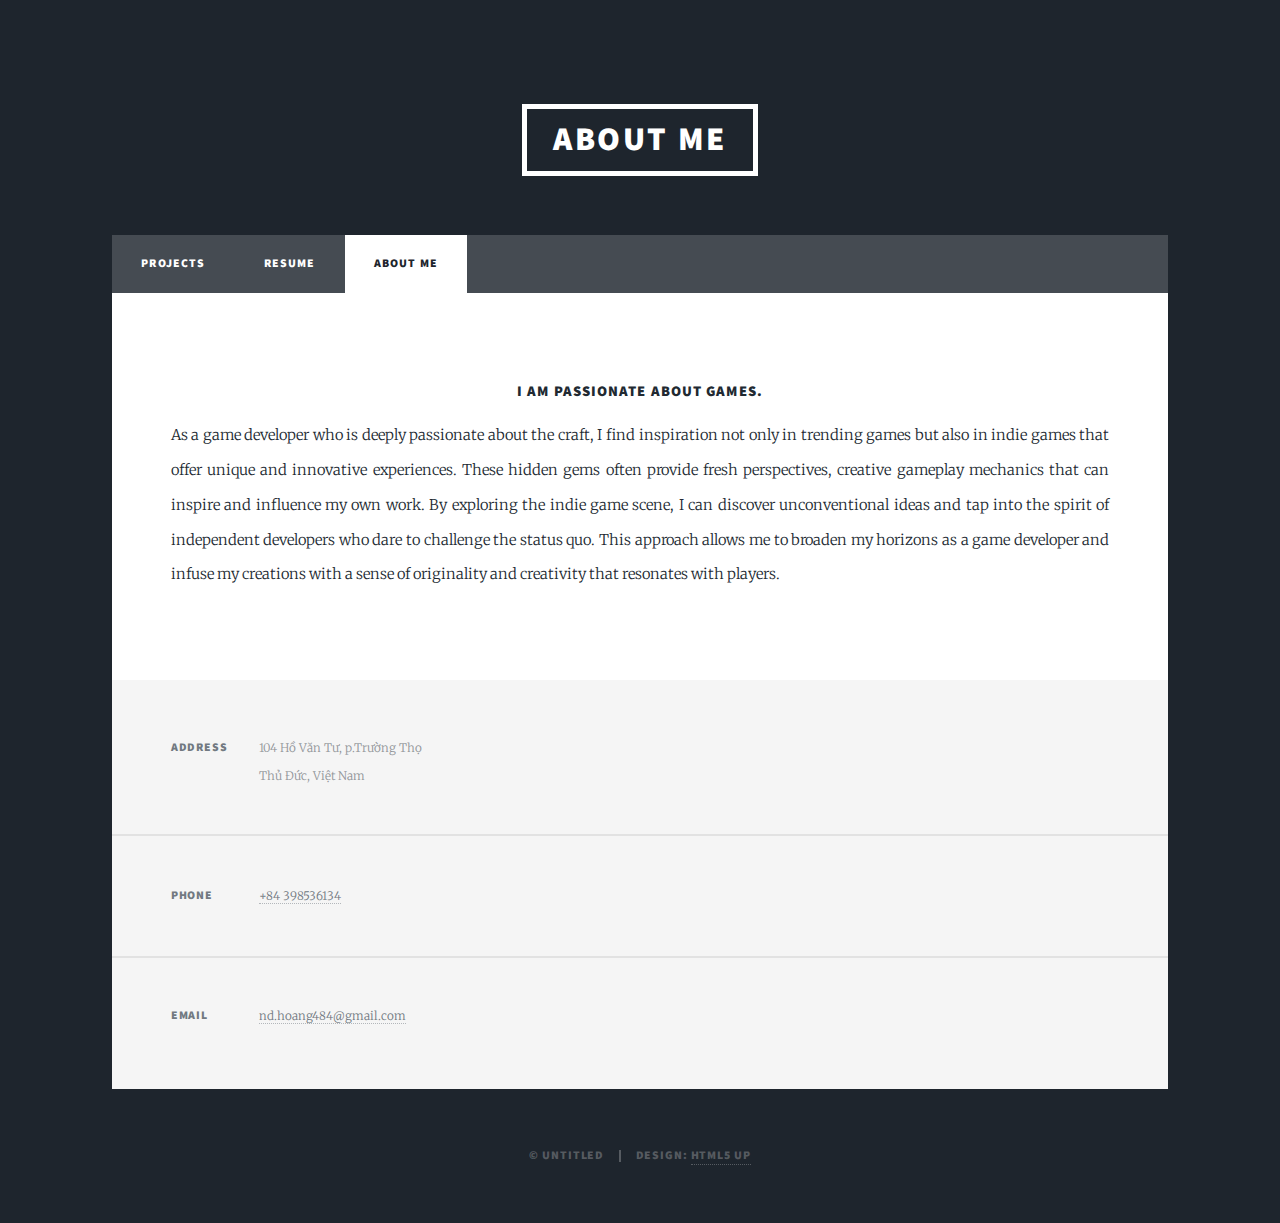
==== commit 64cb36a0: "Add files via upload" ====
--- a/aboutme.html
+++ b/aboutme.html
@@ -10,6 +10,7 @@
 		<meta charset="utf-8" />
 		<meta name="viewport" content="width=device-width, initial-scale=1, user-scalable=no" />
 		<link rel="stylesheet" href="assets/css/main.css" />
+		<link rel="icon" type="image/x-icon" href="images/icon.png">
 		<noscript><link rel="stylesheet" href="assets/css/noscript.css" /></noscript>
 	</head>
 	<body class="is-preload">
@@ -60,12 +61,12 @@
 								<h3>Email</h3>
 								<p><a>nd.hoang484@gmail.com</a></p>
 							</section>
-							<section>
+							<!-- <section>
 								<h3>Social</h3>
 								<ul class="icons alt">
 									<li><a href="#" class="icon brands alt fa-github"><span class="label">GitHub</span></a></li>
 								</ul>
-							</section>
+							</section> -->
 						</section>
 					</footer>
 
